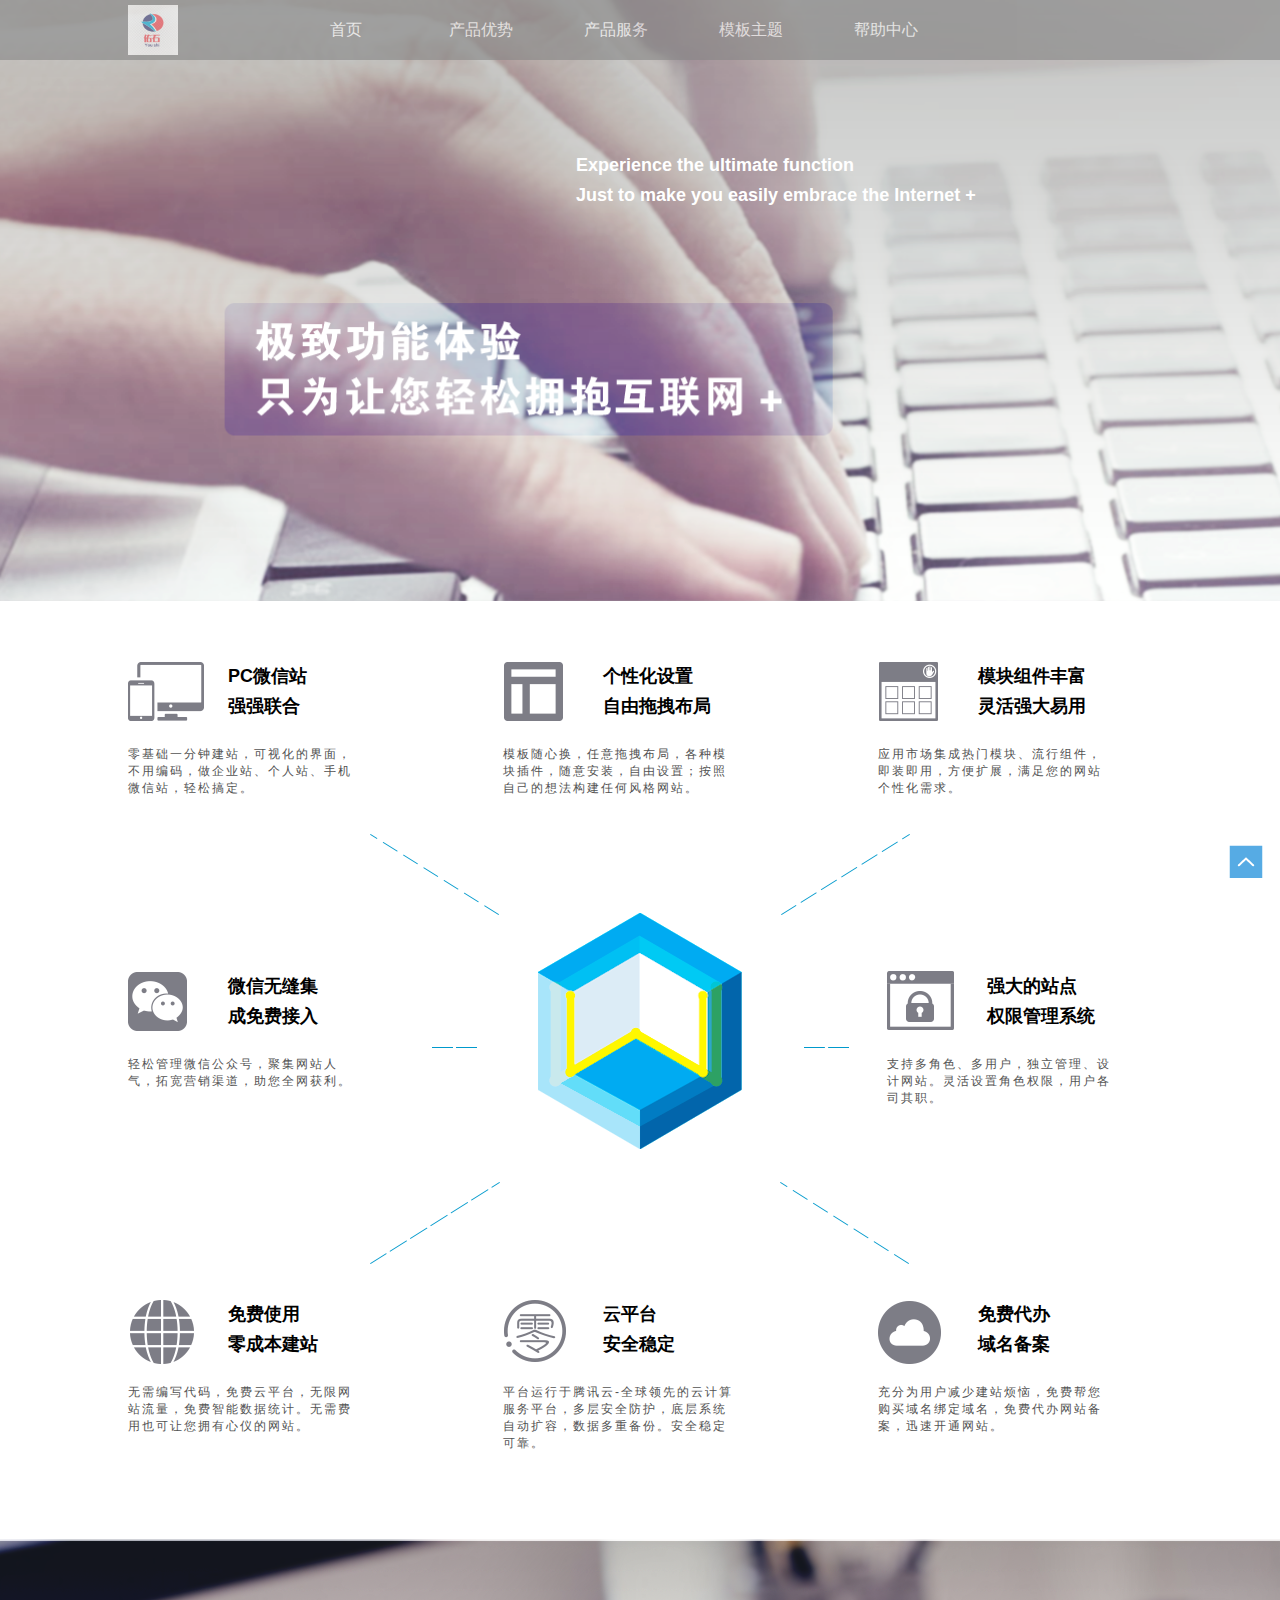
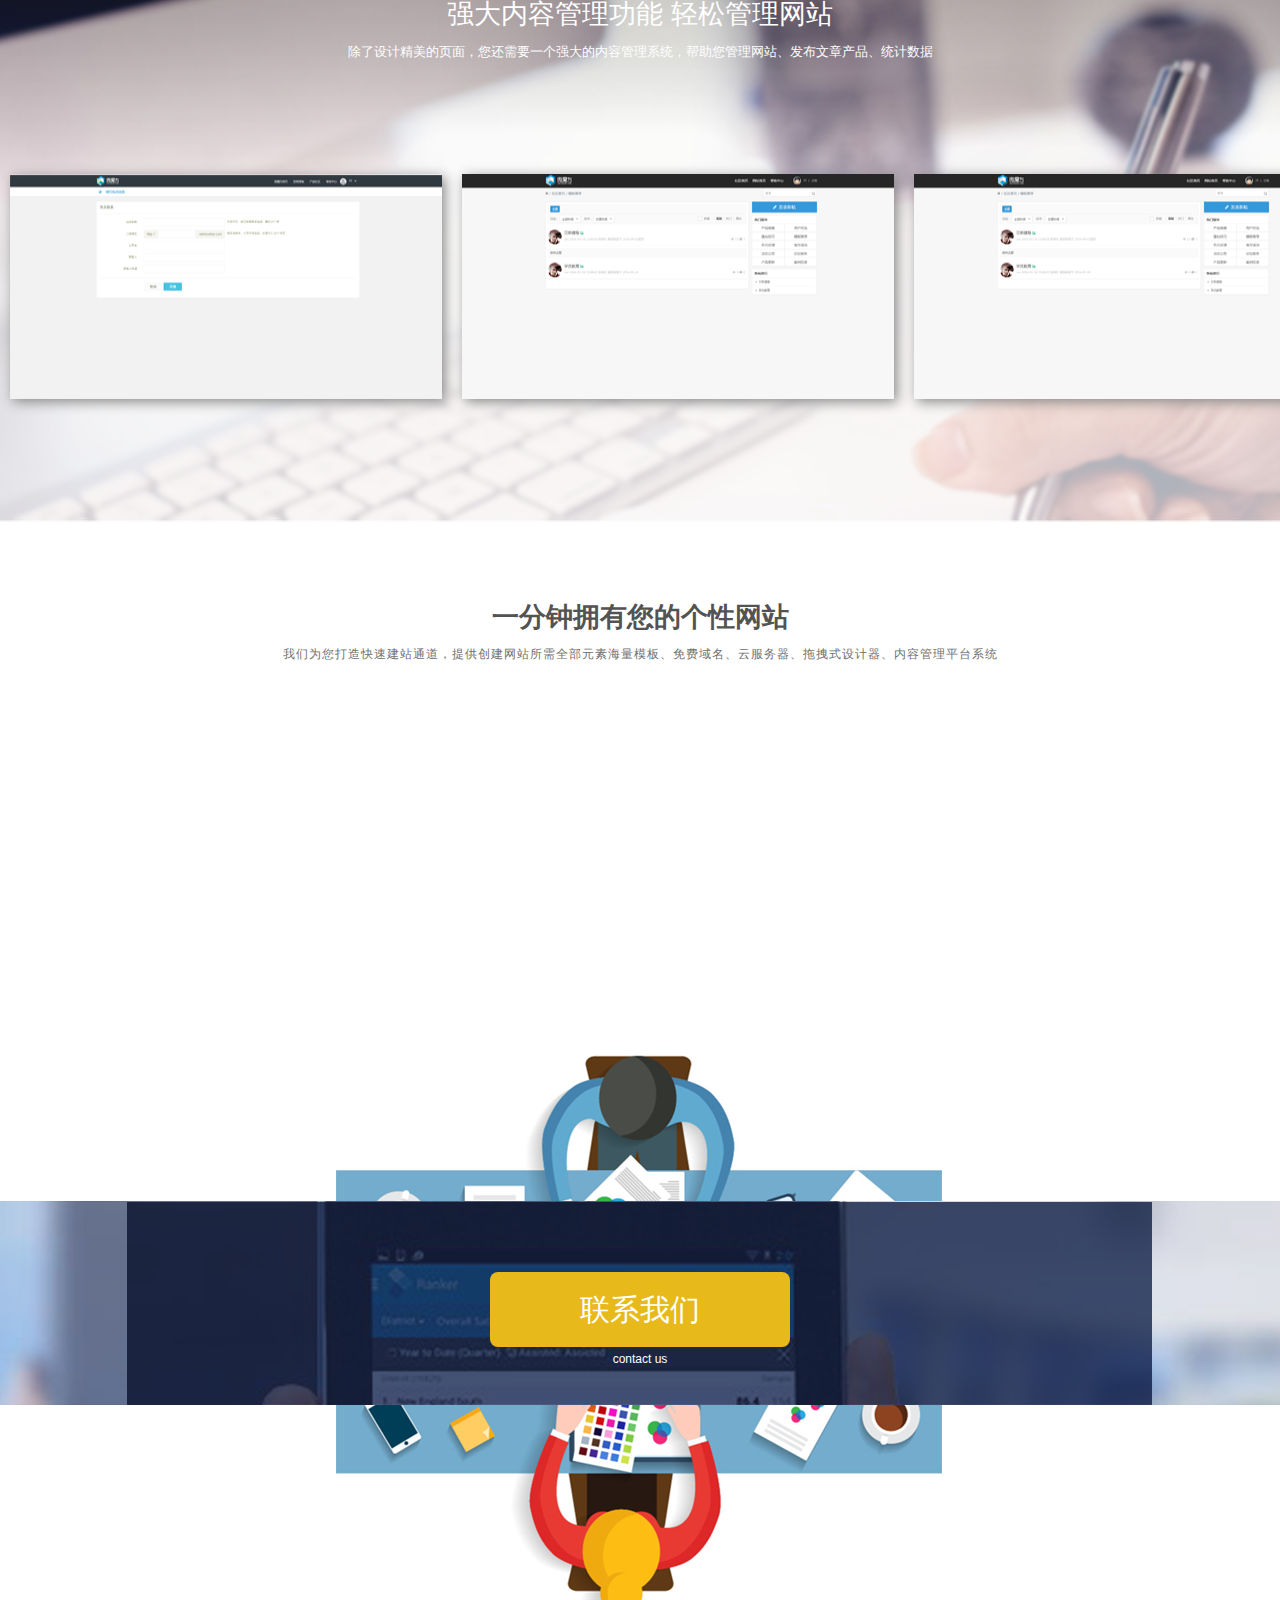
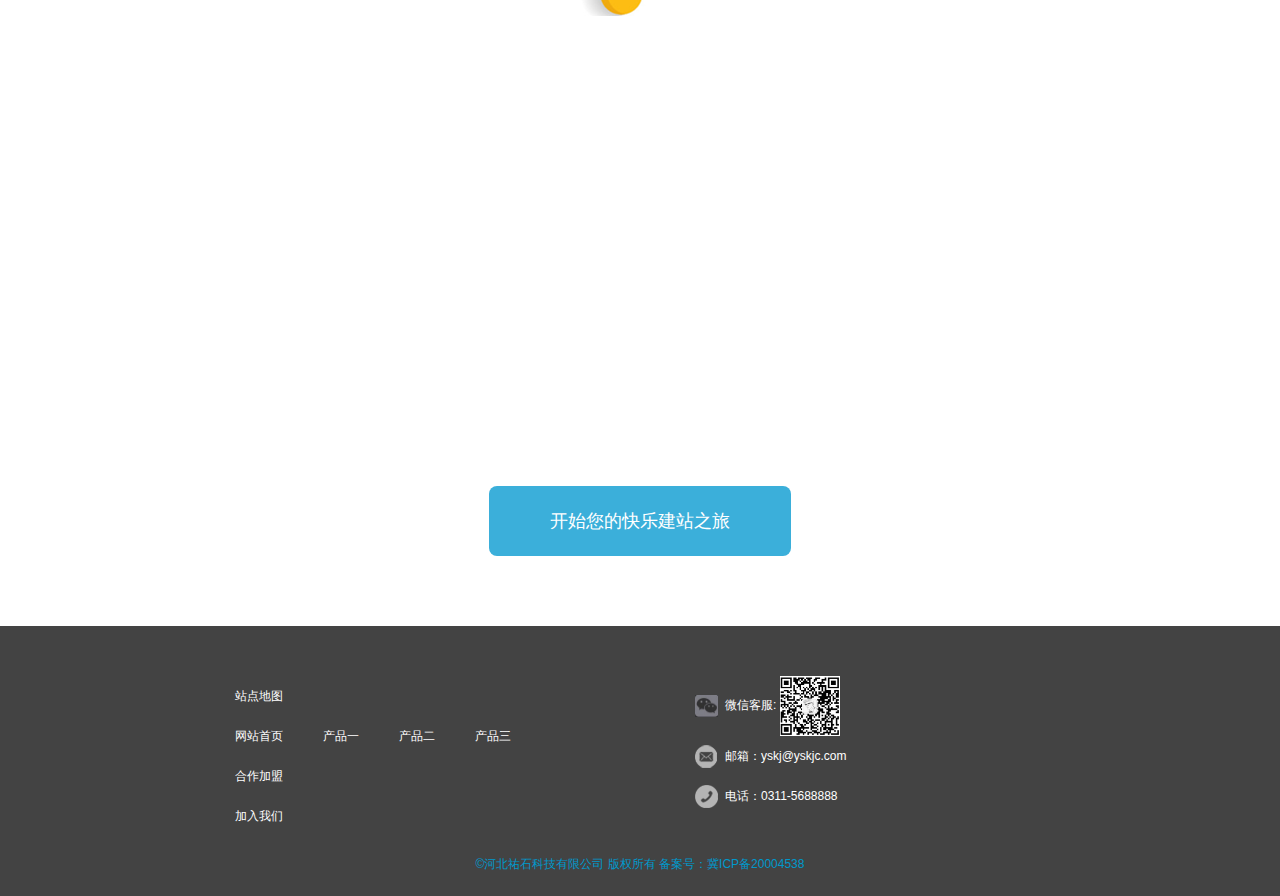
==== index.html @ 6f2a5f09 "yes" ====
<!doctype html>
<html>
<head>
<meta charset="utf-8">
<meta http-equiv=X-UA-Compatible content="IE=edge">
<meta name=viewport content="width=device-width,initial-scale=1">
<title>祐石科技-匠心传承者-石家庄高端网站建设-品牌官网-网页设计-品牌设计-微信运营</title>
<meta name=keywords content=石家庄外包团队,石家庄网站建设,石家庄高端网站建设,石家庄App开发,石家庄小程序开发,石家庄公众号开发,品牌网站设计,石家庄网站设计,石家庄网站制作,小程序开发,品牌网站建设,集团网站建设,公司网站建设,项目外包>
<meta name=description content=秉承致力于拯救品牌的力量为核心,结合主流技术与多维度开拓性思维,为您提供高端品牌网站建设、网页设计、项目研发等服务,助力企业实现互联网转型。>
<meta name=author content=祐石科技-高端网站建设-https://www.yskjc.com>
<link href="css/animate.css" rel="stylesheet">
<link href="css/bootstrap.css" rel="stylesheet"/>
<link href="css/style.css" rel="stylesheet">
<script src="js/jquery.min.js" type="text/javascript"></script>
<script src="js/wow.min.js" type="text/javascript"></script>
<script src="js/bootstrap.min.js"></script>
<script>
    $(function(){
    	$('#myCarousel').carousel({
    	  interval:2000
    	});
    });
</script>
<script>
    if (!(/msie [6|7|8|9]/i.test(navigator.userAgent))){
    	new WOW().init();
    };
</script>

</head>

<body>
	<div class="nav_big">
        <div class="top">
            <div class="header">
                <div class="logo"><img src="images/ysk_logo.jpg" height="50px" width="50px"></div>
                <div class="nav">
                    <ul class="menu">
                        <li><a href="index.html">首页</a></li>
                        <li><a href="product.html">产品优势</a></li>
                        <li><a href="product_service.html">产品服务</a></li>
                        <li><a href="product_zt.html">模板主题</a></li>
                        <li><a href="wmf_help.html">帮助中心</a></li>
                        <div class="clear"></div>
                    </ul>
                </div> 
                <!-- <div class="login">
                    <a href="#">登录</a><span>|</span><a href="#">注册</a>
                </div><div class="clear"></div> -->
            </div>
         </div>
         
         <div class="banner_english slideInRight wow"  data-wow-duration="1.5s"><h2>Experience the ultimate function<br/>
				Just to make you easily embrace the Internet +</h2></div>
		 
         
         
         
    </div><!-------------nav_big end--------------------->
    
    
<div class="inner_wrap_big mt30 mb70">    
    <div class="inner_wrap">
    	<div class="inner_one">
        	<div class="inner_one_li">
            	<div class="inner_one_top">
                	<div class="inner_one_top_img"><img src="images/icon_01.png"></div>
                    <div class="inner_one_top_h2"><h2>PC微信站<br/>强强联合</h2></div>
                </div>
                <div class="inner_one_bottom"><p>零基础一分钟建站，可视化的界面，不用编码，做企业站、个人站、手机微信站，轻松搞定。</p></div>
                
            </div><!------------inner_one_li end----------->
           
           <div class="inner_one_li">
            	<div class="inner_one_top">
                	<div class="inner_one_top_img"><img src="images/icon_02.png"></div>
                    <div class="inner_one_top_h2"><h2>个性化设置<br/>自由拖拽布局</h2></div>
                </div>
                <div class="inner_one_bottom"><p>模板随心换，任意拖拽布局，各种模块插件，随意安装，自由设置；按照自己的想法构建任何风格网站。</p></div>
                
            </div><!------------inner_one_li end----------->
            
           <div class="inner_one_lii">
            	<div class="inner_one_top">
                	<div class="inner_one_top_img"><img src="images/icon_03.png"></div>
                    <div class="inner_one_top_h2"><h2>模块组件丰富<br/>灵活强大易用</h2></div>
                </div>
                <div class="inner_one_bottom"><p>应用市场集成热门模块、流行组件，即装即用，方便扩展，满足您的网站个性化需求。</p></div>
                
            </div><div class="clear"></div><!------------inner_one_li end----------->
        </div><!-----------------inner_one end---------------------------->
        <div class="inner_middle">
        	<div class="inner_one_li  abl_middle">
            	<div class="inner_one_top">
                	<div class="inner_one_top_img"><img src="images/icon_04.png"></div>
                    <div class="inner_one_top_h2"><h2>微信无缝集<br/>成免费接入</h2></div>
                </div>
                <div class="inner_one_bottom"><p>轻松管理微信公众号，聚集网站人气，拓宽营销渠道，助您全网获利。</p></div>
                
            </div><!------------inner_one_li end----------->
            
            <div class="inner_one_lii  abr_middle">
            	<div class="inner_one_top">
                	<div class="inner_one_top_img"><img src="images/icon_05.png"></div>
                    <div class="inner_one_top_h2"><h2>强大的站点<br/>权限管理系统</h2></div>
                </div>
                <div class="inner_one_bottom"><p>支持多角色、多用户，独立管理、设计网站。灵活设置角色权限，用户各司其职。</p></div>   
            </div><!------------inner_one_li end----------->  
        </div><!-------------------inner_middle end------------------------>
        
        <div class="inner_one">
        	<div class="inner_one_li">
            	<div class="inner_one_top">
                	<div class="inner_one_top_img"><img src="images/icon_06.png"></div>
                    <div class="inner_one_top_h2"><h2>免费使用<br/>零成本建站</h2></div>
                </div>
                <div class="inner_one_bottom"><p>无需编写代码，免费云平台，无限网站流量，免费智能数据统计。无需费用也可让您拥有心仪的网站。</p></div>
                
            </div><!------------inner_one_li end----------->
           
           <div class="inner_one_li">
            	<div class="inner_one_top">
                	<div class="inner_one_top_img"><img src="images/icon_07.png"></div>
                    <div class="inner_one_top_h2"><h2>云平台<br/>安全稳定</h2></div>
                </div>
                <div class="inner_one_bottom"><p>平台运行于腾讯云-全球领先的云计算服务平台，多层安全防护，底层系统自动扩容，数据多重备份。安全稳定可靠。</p></div>
                
            </div><!------------inner_one_li end----------->
            
           <div class="inner_one_lii">
            	<div class="inner_one_top">
                	<div class="inner_one_top_img"><img src="images/icon_08.png"></div>
                    <div class="inner_one_top_h2"><h2>免费代办<br/>域名备案</h2></div>
                </div>
                <div class="inner_one_bottom"><p>充分为用户减少建站烦恼，免费帮您购买域名绑定域名，免费代办网站备案，迅速开通网站。</p></div>
                
            </div><div class="clear"></div><!------------inner_one_li end----------->
        </div><!-----------------inner_one end---------------------------->
        
        
    </div>
    
</div>  <!--------------------------end ---------------------------->  




<div class="lunbo_big mb70">
	  <div class="lunbo_top">   
    		<h1>强大内容管理功能 轻松管理网站</h1>
    		<p>除了设计精美的页面，您还需要一个强大的内容管理系统，帮助您管理网站、发布文章产品、统计数据</p>
      </div>
      
 <div id="myCarousel" class="carousel slide">
   <!-- 轮播（Carousel）指标 -->
   <!--<ol class="carousel-indicators">
      <li data-target="#myCarousel" data-slide-to="0" class="active"></li>
      <li data-target="#myCarousel" data-slide-to="1"></li>
      <li data-target="#myCarousel" data-slide-to="2"></li>
      
   </ol> -->  
   <!-- 轮播（Carousel）项目 -->
   <div class="carousel-inner">
      <div class="item active">
         <!------------->
         <div class="lunbo_content">
            <div class="lunbo_content_pic">
            	<ul>
                	<li><img src="images/lunbo_01.png"></li>
                    <li><img src="images/lunbo_02.png"></li>
                    <li><img src="images/lunbo_02.png"></li> <div class="clear"></div>
                </ul>
            </div>
        </div>
         <!-------------->
      </div>
      <div class="item">
         <div class="lunbo_content">
            <div class="lunbo_content_pic">
            	<ul>
                	<li><img src="images/lunbo_01.png"></li>
                    <li><img src="images/lunbo_02.png"></li>
                    <li><img src="images/lunbo_02.png"></li> <div class="clear"></div>
                </ul>
            </div>
        </div>
      </div>
      <div class="item">
         <div class="lunbo_content">
            <div class="lunbo_content_pic">
            	<ul>
                	<li><img src="images/lunbo_01.png"></li>
                    <li><img src="images/lunbo_02.png"></li>
                    <li><img src="images/lunbo_02.png"></li> <div class="clear"></div>
                </ul>
            </div>
        </div>
      </div>
   </div>
   <!-- 轮播（Carousel）导航 -->
  </div>
 </div>     
<!------------------------------>
    
    
    
 <div class="style_web">   
    <div class="style_web_content">
    	<div class="style_top"><h1>一分钟拥有您的个性网站</h1>
        <p>我们为您打造快速建站通道，提供创建网站所需全部元素海量模板、免费域名、云服务器、拖拽式设计器、内容管理平台系统</p></div>
        <div class="style_web_list">
        	<ul  id="animationSandbox">
            	<li  class=" slideInDown wow" data-wow-duration="1s">
                	<div class="style_web_list_img"><img src="images/style_01.png"></div>
                    <div><h3>选择模板建站</h3></div>
                    <div><p>基于行业细分的海量模板，为不同行业独特订制</p></div>
                </li>
                
                <li class=" slideInDown wow"  data-wow-duration="1.25s">
                	<div class="style_web_list_img"><img src="images/style_02.png"></div>
                    <div><h3>按照喜好设置</h3></div>
                    <div><p>根据自己的偏好布局组合各种样式</p></div>
                </li>
                
                
                <li  class="slideInDown wow"  data-wow-duration="1.5s">
                	<div class="style_web_list_img"><img src="images/style_03.png"></div>
                    <div><h3>绑定域名发布</h3></div>
                    <div><p>绑定顶级域名，快捷访问网站，彰显品牌</p></div>
                </li><div class="clear"></div>
            </ul>
        </div>
    </div>
 </div><!------------style_web end--------------------------->
    
    <div class="contact_bg mt40">
    		<div class="contact_btn">
            	<a href="#">联系我们</a>
                <p>contact us</p>
            </div>
    </div><!-----------contact_bg end------------------>
    
    <div class="happy_web_big mt20 mb70">
    	<div class="happy_web">
        	<ul>
            	<li class="fadeInDown wow" data-wow-duration="1s">
                	<div class="happy_web_list">
                    	<div class="happy_web_img"><img src="images/happy_01.png" width="130" height="138"  alt=""/></div>
                        <div class="happy_web_right">
                        	<div><h2>各大搜索引擎靠前</h2></div>
                            <div><p>免费友好的SEO技术，免费让您的网站在百度、搜狗、360搜等搜索引擎中排名靠前，迅速提高网站访问</p></div>
                        </div>
                    </div>
                </li>
                
                
                <li class="fadeInDown wow" data-wow-duration="1s">
                	<div class="happy_web_list">
                    	<div class="happy_web_img"><img src="images/happy_02.png" width="130" height="138"  alt=""/></div>
                        <div class="happy_web_right">
                        	<div><h2>各大搜索引擎靠前</h2></div>
                            <div><p>免费友好的SEO技术，免费让您的网站在百度、搜狗、360搜等搜索引擎中排名靠前，迅速提高网站访问</p></div>
                        </div>
                    </div>
                </li>
                
                
                
                <li class="fadeInUp wow" data-wow-duration="1.5s">
                	<div class="happy_web_list">
                    	<div class="happy_web_img"><img src="images/happy_03.png" width="130" height="138"  alt=""/></div>
                        <div class="happy_web_right">
                        	<div><h2>各大搜索引擎靠前</h2></div>
                            <div><p>免费友好的SEO技术，免费让您的网站在百度、搜狗、360搜等搜索引擎中排名靠前，迅速提高网站访问</p></div>
                        </div>
                    </div>
                </li>
                
                
                
                <li class="fadeInUp wow" data-wow-duration="1.5s">
                	<div class="happy_web_list">
                    	<div class="happy_web_img"><img src="images/happy_04.png" width="130" height="138"  alt=""/></div>
                        <div class="happy_web_right">
                        	<div><h2>各大搜索引擎靠前</h2></div>
                            <div><p>免费友好的SEO技术，免费让您的网站在百度、搜狗、360搜等搜索引擎中排名靠前，迅速提高网站访问</p></div>
                        </div>
                    </div>
                </li><div class="clear"></div>
            </ul>
            
            <div class="happy_btn"><a href="#">开始您的快乐建站之旅</a></div>
        </div>
    </div>
    <!----------------happy_web_big end--------------------------------->

 <div class="footer_big">
	<div class="footer_content">
        <div class="footer_left">
            <div class="footer_li"><a href="#">站点地图</a></div>
            <div class="footer_li">
                <ul>
                    <li><a href="#">网站首页</a></li>
                    <li><a href="#">产品一</a></li>
                    <li><a href="#">产品二</a></li>
                    <li><a href="#">产品三</a></li>
                </ul>
            </div>
            <div class="footer_li"><a href="#">合作加盟</a></div>
            <div class="footer_li"><a href="#">加入我们</a></div><div class="clear"></div>
        </div><!-------footer_left end--------------------->
        <div class="footer_right">
        	<!-- <p>联系我们</p> -->
            <ul>
                <li class="qq">微信客服: <img src="images/wx.jpg" height="60" width="60"></li>
                <li class="e-mail">邮箱：yskj@yskjc.com</li>
                <li class="phone">电话：0311-5688888</li>
            </ul>
        </div><div class="clear"></div>
        <p class="footer_bottom mt20">©河北祐石科技有限公司 版权所有 备案号：冀ICP备20004538</p>
        
    </div>
</div>
<!---------------footer_big end------------------->
    
  <div class="home"><a href="#"><img src="images/home.png"></a></div>  
    
</body>
</html>
---- css/style.css ----
@charset "utf-8";
/* CSS Document */
@charset "utf-8";
/* CSS Document */
@charset "utf-8";
/* CSS Document */
/*全局样式*/
*{padding:0;margin:0 auto;} 
div,dl,dt,dd,form,h1,h2,h3,h4,h5,h6,img,ol,ul,li,p,span,a{border:0;} 
img,input{border:none;vertical-align:middle;} 
body{font-family:Tahoma,Arial,Helvetica,"微软雅黑";font-size:12px;text-align:center;color:#000;} 
html{overflow-y:scroll;} 
ul,ol{list-style-type:none;} 
th,td,input{font-size:12px;} 
h3{font-size:14px;} 
button{border:none;cursor:pointer;font-size:12px;background-color:transparent;} 
select{border-width:1px;_zoom:1;border-style:solid;padding-top:2px;font-size:12px;} 
.clear{clear:both;font-size:1px;height:0;visibility:hidden;line-height:0;} 
.clearfix:after{content:"";display:block;clear:both;} 
.clearfix{zoom:1;} 
a:link,a:visited{text-decoration:none;color:#cdbb7c;} 
a:hover,a:active{text-decoration:none;color:#cdbb7c;cursor: pointer;}
.clearfloat{clear: both;}

li,li p,li a,p,ul{color:#333333;}
.claer{ clear:both;}

/*边距
******************************/
.m0 { margin: 0!important; }
.m10 { margin:10px;}
.m15 { margin:15px !important;}
.m30 { margin:30px;}
.mt5 { margin-top:5px;}
.mt10 { margin-top:10px !important;}
.mt15 { margin-top:15px;}
.mt20 { margin-top:20px !important;}
.mt30 { margin-top:30px !important;}
.mt40 { margin-top:40px !important;}
.mt50 { margin-top:50px !important;}
.mt100 { margin-top:100px;}
.mb5 { margin-bottom:5px !important;}
.mb10 { margin-bottom:10px !important;}
.mb15 { margin-bottom:15px !important;}
.mb20 { margin-bottom:20px;}
.mb30 { margin-bottom:30px !important;}
.mb40 { margin-bottom:40px !important;}
.mb50 { margin-bottom:50px !important;}
.mb70 { margin-bottom:70px !important;}
.mb100 { margin-bottom:100px !important;}
.ml5 { margin-left:5px!important;}
.ml10 { margin-left:10px!important;}
.ml15 { margin-left:15px;}
.ml20 { margin-left:20px;}
.ml30 { margin-left:30px;}
.ml50 { margin-left:50px;}
.ml100 { margin-left:100px !important;}
.ml200 { margin-left:200px !important;}
.mr5 { margin-right:5px !important;}
.mr10 { margin-right:10px !important;}
.mr15 { margin-right:15px !important;}
.mr20 { margin-right:20px;}
.mr30 { margin-right:30px !important;}
.mr50 { margin-right:50px !important;}
.mr100 { margin-right:100px;}

/*边距
******************************/

.p10 { padding:10px;}
.p15 { padding:15px;}
.p20 { padding:20px !important;}
.p30 { padding:30px;}
.pt3 { padding-top:3px;}
.pt5 { padding-top:5px;}
.pt10 { padding-top:10px;}
.pt15 { padding-top:15px;}
.pt20 { padding-top:20px;}
.pt25 { padding-top:25px;}
.pt30 { padding-top:30px;}
.pt40 { padding-top:40px !important;}
.pt50 { padding-top:50px;}
.pt80 { padding-top:80px;}
.pt100 { padding-top:100px;}
.pb5 { padding-bottom:5px;}
.pb10 { padding-bottom:10px;}
.pb15 { padding-bottom:15px;}
.pb20 { padding-bottom:20px !important;}
.pb30 { padding-bottom:30px;}
.pb40 { padding-bottom:40px;}
.pb50 { padding-bottom:50px;}
.pb80 { padding-bottom:80px;}
.pb100 { padding-bottom:100px;}
.pl5 { padding-left:5px;}
.pl10 { padding-left:10px;}
.pl15 { padding-left:15px;}
.pl20 { padding-left:20px;}
.pl30 { padding-left:30px;}
.pl50 { padding-left:50px;}
.pl100 { padding-left:100px;}
.pr5 { padding-right:5px;}
.pr10 { padding-right:10px;}
.pr15 { padding-right:15px;}
.pr20 { padding-right:20px;}
.pr30 { padding-right:30px;}
.pr50 { padding-right:50px;}
.pr100 { padding-right:100px;}


/*定位
******************************/
.tl { text-align:left !important;}
.tc { text-align:center !important; }
.tr { text-align:right !important;}
.bc { margin-right:auto ;margin-left:auto;}
.fl { float:left; display:inline;}
.fr { float:right !important; display:inline;}
.cb { clear:both;}
.cl { clear:left;}
.cr { clear:right;}
.vm { vertical-align: middle;}
.vt { vertical-align: top;}
.pr { position:relative;}
.pa { position:absolute;}

/*----------------------------------------*/


/*-------------------index---begin--------------------------*/

 
.nav_big{ width:100%; margin:0 auto; background:url(../images/wmf_banner.png) no-repeat center center; background-size:cover; height:601px;position: relative;}
.top{ width:100%; margin:0 auto; background:#858585; height:60px;opacity: 0.6;}
.header{ width:1024px; height:60px; margin:0 auto;}
.logo{ float:left; margin-top:5px;} 
.nav{ margin-left:100px; float:left; height:60px;}
.nav ul li{ float:left; width:135px; position:relative;}
.nav ul li a{color:#fff; font-size:16px; display:inline-block; line-height:60px; width:135px; }
.nav ul li .yzcp{margin:0px 10px;}
.nav ul li:hover{ font-size:16px; display:inline-block; line-height:60px; background:#00a0e9;height:60px; width:135px;}
.nav ul a:hover{ font-size:16px; display:inline-block; line-height:60px; }

.login{ float:right;  padding-top:23px; max-width:112px;}
.login a{ font-size:14px; color:#fff; margin:0px 10px;}
.login span{ font-size:14px; color:#fff;}


.banner_english{ position:absolute; margin:0 auto; top:25%; left:45%;}
.banner_english h2{ font-size:18px; color:#fff; text-align:left;line-height: 30px;}

.banner_chinese {
    position: absolute;
    margin: 0 auto;
    top: 53%;
    left: 27%;
}
.banner_chinese h1{ font-size:32px; color:#fff; text-align:left;line-height: 48px;    letter-spacing: 5px;}




/*-------------------nav  end----------------------------*/
.inner_wrap_big{ width:100%; margin:0 auto;}
.inner_wrap {
    margin: 0 auto;
    width: 1024px;
}

.inner_one{ width:1024px; margin:0 auto;}

.inner_one_li{ float:left; width:265px; height:200px; margin-right:110px;}
.inner_one_li .inner_one_top{  float:left;margin-top:30px;}
.inner_one_li .inner_one_top .inner_one_top_img{ width:100px; height:85px; float:left;text-align:left;}
.inner_one_li .inner_one_top .inner_one_top_h2{ float:left;}
.inner_one_li .inner_one_top .inner_one_top_h2 h2{ color:#000000; font-size:18px;line-height: 30px;text-align: left;}
.inner_one_li .inner_one_bottom{ width:230px; float:left;}
.inner_one_li .inner_one_bottom p{ color:#535353; font-size:12px; letter-spacing: 2px;text-align: left;}

/*.inner_one_li:last-child{ margin-right:inherit;}*/

.inner_one_lii{ float:left; width:265px; height:200px;/* margin-right:110px;*/}
.inner_one_lii .inner_one_top{  float:left;margin-top:30px;}
.inner_one_lii .inner_one_top .inner_one_top_img{ width:100px; height:85px; float:left;text-align:left;}
.inner_one_lii .inner_one_top .inner_one_top_h2{ float:left;}
.inner_one_lii .inner_one_top .inner_one_top_h2 h2{ color:#000000; font-size:18px;line-height: 30px;text-align: left;}
.inner_one_lii .inner_one_bottom{ width:230px; float:left;}
.inner_one_lii .inner_one_bottom p{ color:#535353; font-size:12px; letter-spacing: 2px;text-align: left;}


.inner_middle{ width:1024px; margin:0 auto; background:url(../images/inner_bg.png) no-repeat center center; height:438px; position:relative;}
.inner_middle .abl_middle{ position:absolute; left:0; top:25%;}
.inner_middle .abr_middle{ position:absolute; right:0; top:25%;}

/*---------------inner_wrap_big end ----------------------------------*/


.lunbo_big{ width:100%; margin:0 auto; background:url(../images/banner_bg.png) no-repeat center center; background-size:cover; height:583px;}
.lunbo_top { padding-top:50px;}
.lunbo_top h1{ font-size:27px; color:#fff; line-height:50px; height:50px; font-weight:500; }
.lunbo_top p{ font-size:13px; color:#fff; line-height:25px; height:25px; }

.lunbo_content{ width:1370px;  margin:0 auto; padding-top:50px;}
.lunbo_content_pic{ padding-top:60px; min-height:250px; margin:0 auto;}
.lunbo_content_pic ul li {
    width: 432px;
    margin: 0px 10px;
    float: left;
}

.lunbo_content_pic ul li img{
    width: 432px;
	height:225px;
   
    float: left;
	box-shadow: 3px 3px 12px #888888;
}
.lunbo_content_pic ul li a{ color:#fff; font-size:15px; text-decoration:none;}

/*-----------------------------------------*/



.style_web{ width:100%; margin:0 auto;}
.style_web style_web_content{ width:1024px; margin:0 auto;}
.style_top{width:1024px; margin:0 auto;}
.style_web_content h1{ color:#535353; font-size:27px; line-height:50px;}
.style_web_content p{ color:#707070; font-size:12px; line-height:25px;letter-spacing: 1px;}
.style_web_list{ width:1024px; margin:0 auto; padding-top:70px;}
.style_web_list ul li{ float:left; margin:10px 50px;}
.style_web_list ul li .style_web_list_img{ height:180px;}

.style_web_list ul li h3{ color:#000000; font-size:18px; line-height:50px;}
.style_web_list ul li p{ color:#535353; font-size:12px;}

/*---------style_web end--------------------------*/
.contact_bg{ width:100%; height:564px; margin:0 auto; background:url(../images/contact_bg.png) no-repeat center center; background-size:cover;}

.contact_btn{ padding-top:220px; margin:0 auto;}
.contact_btn a{ width:300px; height:75px; font-size:30px; color:#fff; background:#e7b91a; display:inline-block; line-height:75px; border-radius:8px;}
.contact_btn p{ color:#fff; line-height:25px; font-size:12px;}

/*--------------------------------------------*/

.happy_web_big{ width:100%; margin:0 auto;}
.happy_web{ width:1024px; margin:0 auto;}
.happy_web ul li{ float:left; width:445px; margin-left:20px; margin:20px 30px;    margin: 30px 10px 30px 50px;}
.happy_web_list{ }
.happy_web_img{ float:left; width:162px;}
.happy_web_right{ float:left; width:230px;}
.happy_web_right h2{ text-align:left; font-size:18px; color:#0000; line-height:30px; margin-bottom:40px;}
.happy_web_right p{ text-align:left; font-size:12px; color:#535353; line-height:25px;letter-spacing: 1px;}
.happy_btn a{ width:302px; height:70px; display:inline-block; font-size:18px; color:#fff; line-height:70px; background:#3BAFDA; border-radius:8px; margin-top:40px;}

/*-------------------happy_web_big end----------------------------------------*/


/*.footer_big{ width:100%; height:258px; margin:0 auto; background:#434343;}
.footer{ width:940px; margin:0 auto; padding-top:40px;}
.footer_left{ float:left; width:325px;}
.footer_left ul li{ float:left; margin:10px 50px;}
.footer_left ul li a{ color:#fff; font-size:12px; display:inline-block;font-weight:700;}

.footer_middle{ width:300px; margin:0 auto; float:left;}
.footer_middle p{ color:#fff; font-size:12px; line-height:40px; font-weight:700;}

.footer_right{ width:300px; margin:0 auto;float:left;}
.footer_right p{ color:#fff; font-size:12px; line-height:40px;font-weight:700;}

.footer_bottom p{ font-size:12px; color:#0099cc;}*/


.footer_big{ width:100%; height:270px; background:#434343;}
.footer_content{ width:910px; margin:0 auto; padding-top:50px;}
.footer_content .footer_left{ float:left; width: 350px;margin-left: 50px;}
.footer_content .footer_left .footer_li{width:340px;float:left; }
.footer_content .footer_left div a{ font-size:12px; color:#fff; line-height:40px; text-align:left;float:left; }
.footer_content .footer_left  ul li{ float:left; margin-right:40px;}
.footer_right{ float:right; width:400px;}
.footer_right p{  text-align:left; line-height:40px;}
.footer_right p a{ color:#fff; font-size:12px; text-align:left; line-height:40px; display:inline-block;}
.footer_right ul li{color:#fff; font-size:12px; line-height:40px; text-align:left; text-indent:2.5em;}
.footer_right ul .qq{ background:url(../images/wx_logo.png) no-repeat left center; background-size:23px 22px}
.footer_right ul .e-mail{ background:url(../images/footer_icon_e-mail.png) no-repeat left center;}
.footer_right ul .phone{ background:url(../images/footer_icon_phone.png) no-repeat left center;}
.footer_big .footer_bottom{ color:#0099cc; font-size:12px;}




.home {
    bottom: 6px;
    height: 50px;
    position: fixed;
    right: 0px;
    width: 70px;
    z-index: 999;
}




/*------------------------------------------*/
/*------------------------------------------*/
.login_big {
    width: 100%;
	min-height:690px;
    background: url(../images/login_bg.png) no-repeat 100% 100%;
/*    padding-top: 60px;*/
    background-size: cover;
	position:relative;
	/*vertical-align: middle;*/
	

}

/*.login_big{ padding-top: 60px;}*/
.login_content{    width: 31.6%; border-top-left-radius:5px; border-top-right-radius:5px;/*position: absolute;*/padding-top:5%; margin:0  auto;
    /*top: 20%;
    left: 35%;*/}
.login_top {
   /width: 100%;
    height: 120px;
    background: url(../images/login_banner.png) no-repeat;
    position: relative;
    /*background-size: cover;*/
	background-size: 100% 100%;
	border-top-left-radius: 5px;
    border-top-right-radius: 5px;
}
.login_a{ position:absolute; right:20px; bottom:15px;}
.login_a a{ font-size:16px; color:#fff; margin:0px 5px;}

.login_form {
       padding: 0 5% 3%;
    background: #fff;
}
.login_form p {
    font-size: 14px;
    color: #707070;
    text-align: left;
    height: 35px;
    line-height: 35px;
}
.login_input {
    text-align: left;
        width: 100%;
    height: 40px;
    border: 2px solid #dcdcdc;
    border-radius: 8px;
}
.login_input .input_img{  float:left; padding-top:6px;}
.login_input .input_img img {
    text-align: left;
    display: block;
    padding: 6px 10px;
	   width: 17px;
    height: 17px;
}
.login_input input {
    width: 80%;
    height: 35px;
    float: left;
    font-size: 14px;
    color: #a0a0a0;
    padding-left: 10px;
    /* border: 1px solid red; */
    margin-top: 4px;
    line-height: 35px;
}
.login_input input:focus{ outline:0;}

.login_bottom{  background:#eeeeee;width:100%}

.login_check {
    float: left;
        padding: 5%;
}
.login_check h5 {
    font-size: 16px;
    color: #a0a0a0;
    font-weight: 500;
    float: left;
    line-height: 25px;
    padding-left: 20px;
}
.login_check input{ width:25px; height:25px; float:left;}

.login_p {
    padding-top: 20px;
    margin: 0 auto;
       width: 50%;
    height: 40px;
    padding-left: 5px;
    float: left;
}
.login_p p{ font-size:14px; color:#0099cc; line-height:40px; float:left;margin-right:20px;}
.login_p a{ width:25px;display:inline-block; margin:0px 5px; float:left;}

.login_btn{ float:left; padding-top:22px;}
.login_btn a {
    width: 65px;
    height: 30px;
    display: inline-block;
    background: #0099cc;
    font-size: 14px;
    color: #fff;
    line-height: 30px;
    border-radius: 7px;
}

.login_p a img{ width:20px; height:20px; display:block;    padding-top: 7px;}
/*-------------------login end---------------------------*/


.login_error{ background:#e7b91a; /*margin-top:25px;*/}
.login_error p {
    line-height: 40px;
    font-size: 16px;
    color: #fff;
    text-indent: 1em;
}

/*----------------login_error---------------------*/

.register_content{    width: 38%; border-top-left-radius:5px; border-top-right-radius:5px;    margin: 0 auto; /*position:absolute;*/
    /*top: 15%;*/ padding-top:5%;
   /* left: 32%;*/}
.register_top {
    /*width: 600px;*/
    height: 130px;
    background: url(../images/register_top.png) no-repeat;
    position: relative;
    /*background-size: cover;*/
	background-size: 100% 100%;
	border-top-left-radius: 5px;
    border-top-right-radius: 5px;
}
.register_a{ position:absolute; right:10px; bottom:15px;}
.register_a a {
    font-size: 14px;
    color: #fff;
    margin: 0px 5px;
}


.form_main{width:100%; margin:0 auto; height:322px;}
.register_form {
    width: 60%;
    padding: 0% 5%;
    background: #fff;
    float: left;
}
.register_form p{ font-size:14px; color:#707070; text-align:left; height:40px;    line-height: 40px;}
.register_input {
    text-align: left;
        width: 100%;
    height: 40px;
    border: 2px solid #dcdcdc;
    border-radius: 8px;
}
.register_input .input_img{  float:left;    padding-top: 7px;}
.register_input .input_img img{text-align:left; display:block;    padding: 5px;    width: 17px;
    height: 17px;}
.register_input input {
    width: 80%;
    height: 28px;
    float: left;
    font-size: 14px;
    color: #a0a0a0;
    padding-left: 10px;
    /* border: 1px solid red; */
    margin-top: 6px;
    line-height: 28px;
}
.register_input input:focus{ outline:0;}




.res_psd{      width: 100%; margin:0 auto;}
.res_password {
    width:180px;
    float: left;
}
.register_input2{ text-align:left;     width: 95%; height:40px; border:2px solid #dcdcdc; border-radius:8px; float:left;}

.register_input2 input {
    width: 70%;
    height: 30px;
    float: left;
    font-size: 14px;
    color: #a0a0a0;
    padding-left: 10px;
    /* border: 1px solid red; */
    line-height: 30px;
}
.register_input2 input:focus{ outline:0;}


.agreement input{ width:20px; height:20px; text-align:left; float:left; background:#fff;    margin-top: 5px; }
.agreement p {
    font-size: 14px;
    color: #707070;
    float: left;
    text-indent: 0.4em;
    line-height: 30px;
    /* letter-spacing: 1px; */
}


.agreement a {
    color: #0099cc;
    font-size: 14px;
    float: left;
    padding-left: 20px;
    margin-top: 5px;
}

.resgist_right {
    float: left;
    width: 26%;
    height: 311px;
    background: #e5e5e5;
    padding: 2% 2% 0 2%;
    /* padding-bottom: 14.5%; */
}


.resgist_right{ text-align:left;}
.resgist_right h3 {
    font-size: 14px;
    color: #0099cc;
    line-height: 35px;
    margin-bottom:19px;
}


.resgist_right ul li {
    font-size: 14px;
    color: #0099cc;
    line-height: 30px;
}

.resgist_right p{ color:#000000; font-size:14px;}

.res_bottom {
    background: #eeeeee;
     padding: 3%;

}

.res_bottom .res_bottom_btn{ float:left;    width: 70%;}
.res_bottom .res_bottom_btn a {
    width: 100px;
    height: 40px;
    display: inline-block;
    color: #fff;
    font-size: 16px;
    background: #0099cc;
    border-radius: 7px;
    float: left;
    line-height: 40px;
}
.res_bottom .res_bottom_right{ float:left; padding-left:20px;}
.res_bottom .res_bottom_right a{ font-size:14px; color:#0099cc; float:right; text-align:left;    line-height: 40px;}

/*--------------resgister   end  -----------------------------------*/


.product_big_bg{ width:100%; margin:0 auto; background:url(../images/prudouct_banner_bg.png) no-repeat center center; background-size:cover; height:601px;position: relative;}

.free_composing{ width:100%; margin:0 auto;overflow: hidden;}
.free_composing_content{    clear: both;margin: 0 auto;padding: 0; width: 1024px;}
.free_composing_content .content-group-text {
    float: left;
    display: inline-block;
    margin-left: 40px;
    line-height: 1.8;
    text-align: right;
    font-size: 16px;
    color: #666;
	padding-top: 10px;

}

.free_composing_content .content-group-title{
    padding-bottom: 10px;
    line-height: 40px;
    font-size: 28px;
    color: #444;
    font-weight: normal;
	    margin: 0 auto;
}

.free_composing_content.content-group-title  p{    line-height: 1.8;
    text-align: right;
    font-size: 16px;
    color: #666;}
	
.free_composing_content .content-group-image {
    float: right;
    display: inline-block;
    margin-right: 30px;
	    width: 560px;
}

/*-------------------------------------------*/

.support{
    /*height: 300px;*/
    background-color: #F4F4F4;
	margin:0 auto; width:100%;
	
}


	
.support .content-group-image {
    float: left;
    display: inline-block;
    margin-right: 30px;
}

.support .content-group-text {
    float: right;
    display: inline-block;
    margin-left:inherit;
    line-height: 1.8;
    text-align: left;
    font-size: 16px;
    color: #666;
	padding-top: 20px;

}




.support .content-group-title  p{    line-height: 1.8;
    text-align: left;
    font-size: 16px;
    color: #666;}


/*-------------------------------------------------*/
/*-------------------------------------------------*/

.product_contact_bg{ width:100%; margin:0 auto; background:url(../images/product_bg2.png) no-repeat center center; height:202px;    background-size: cover;}
.product_contact_btn{ padding-top:70px; margin:0 auto;}
.product_contact_btn a {
    width: 300px;
    height: 75px;
    font-size: 30px;
    color: #fff;
    background: #e7b91a;
    display: inline-block;
    line-height: 75px;
    border-radius: 8px;
}

.product_contact_btn a:hover {
    width: 300px;
    height: 75px;
    font-size: 30px;
    color: #fff;
    background: #5fbdf9;
    display: inline-block;
    line-height: 75px;
    border-radius: 8px;
}


.product_contact_btn p{ color:#fff; line-height:25px; font-size:12px;}

/*-----------------product_zt_bg begin---------------------------------------------*/
.product_zt_bg{width:100%; margin:0 auto; background:url(../images/product_zt_bg.png) no-repeat center center; background-size:cover; height:601px;position: relative;}



/*--------------------wmf_help_bg begin------------------------------------------*/
.wmf_help_bg{width:100%; margin:0 auto; background:url(../images/wmf_help_bg.jpg) no-repeat center center; background-size:cover; height:601px;position: relative;}

/*-------------------------------------------------*/

.help_progrom_big{ width:100%; margin:0 auto; background:#eeeeee; }
.help_progrom{ width:1024px; margin:0 auto;}
.help_li .help_li_img{ height:180px;}

.help_li h5{ font-size:16px; color:#707070; text-align:left; line-height:50px; padding:0px 10px;}
.help_li ul .help_list {
    float: left;
    margin: 0px 20px;
    width: 215px;
}
.help_li_content { padding:0px 30px;}
.help_li_content ul li{ list-style:initial; font-size:14px; color:#a0a0a0; text-align:left; line-height:25px;}

.help_list a{ width:105px; height:35px; line-height:35px; background:#3BAFDA; color:#fff; border-radius:5px; display:inline-block; float:left; margin-top:30px;    margin-left: 15px;}

/*--------------------------------------*/

.help_seacher_big{ width:100%; margin:0 auto; height:400px;}
.help_seacher{ width:1024px; margin:0 auto;}
.help_seacher_top{ width:1024px; margin:0 auto; border-bottom:1px solid #80cce5;}
.help_seacher_top p{ color:#a0a0a0; font-size:14px; float:left; text-align:left; line-height:35px;}
.seacher_right{ float:right; border:1px solid #dcdcdc; width:270px; height:28px;}
.seacher_text{ float:left; line-height:28px; width:230px;outline:0; text-indent:1em;}
.seacher_btn{ float:left; background:url(../images/seacher.png) no-repeat center center; height:28px; width:40px;outline:0; cursor:pointer}

.help_seacher_container{ width:1024px; margin:0 auto;}
.help-update-wrap {
    float: left;
    width: 470px;
}
.help-update-wrap .help-update-title {
    clear: both;
    margin: 20px 0;
    line-height: 35px;
    text-align: left;
    font-size: 24px;
    color: #444;
}
.help-update-wrap .help-update-list {
    clear: both;
    display: list-item;
    margin: 0;
    padding: 0;
}

.help-update-wrap .help-update-list .help-update-list-item {
    clear: both;
    padding: 0 100px 0 0;
    line-height: 35px;
    text-align: left;
    font-size: 14px;
    list-style: none;
    color: #666;
}

.help-update-wrap .help-update-list .help-update-list-item a {
    line-height: 35px;
    text-align: left;
    color: #666;
    overflow: hidden;
    text-overflow: ellipsis;
    word-break: break-all;
    white-space: nowrap;
}

.help-update-wrap .help-update-list .help-update-list-item .help-update-date {
    float: right;
    margin-right: -100px;
    width: 100px;
    line-height: 35px;
    text-align: right;
    color: #999;
}

.help-update-wrap .help-update-more {
    float: left;
    display: block;
    margin-top: 20px;
    width: 120px;
    line-height: 40px;
    border-radius: 3px;
    background-color: #3BAFDA;
    text-align: center;
    font-size: 14px;
    color: #fff;
}

.help-quick-nav {
    float: right;
    margin: 0;
    padding: 0;
    width: 550px;
    list-style: none;
}

.help-quick-nav .help-quick-nav-item {
    float: left;
    display: inline-block;
    margin: 20px 10px 0 10px;
    width: 162px;
    height: 150px;
}
.help-quick-nav .help-quick-nav-item a {
    display: block;
    height: 150px;
    border-radius: 3px;
    background-color: #fff;
    color: #a0a0a0;
	    border: 1px solid #ddd;
}


.help-quick-nav .help-quick-nav-item a:hover {
    border-color: #3BAFDA;
    background-color: #f7f7f7;
    color: #3BAFDA;
    text-decoration: none;
}

.help-quick-nav .help-quick-nav-item a .help-quick-nav-icon {
    clear: both;
    display: block;
    height: 100px;
    line-height: 100px;
    text-align: center;
    filter: alpha(opacity=60);
	padding-top: 6px;
}

.help-quick-nav .help-quick-nav-item a .help-quick-nav-title {
    clear: both;
    line-height: 30px;
    font-size: 14px;
}


.help_progrom h1 {
    color: #000000;
    font-size: 27px;
    line-height: 60px;
	font-weight:500;
}

/*------------wmf_help_end--------------------------------*/



.inner-wrap {
    clear: both;
    margin: 0 auto;
    padding: 0;
    width: 1160px;
}

.template-topbar {
    clear: both;
       padding: 20px 0px;
    height: 40px;
    border-bottom: 1px solid #ddd;
}
.template-topbar .template-type {
    float: left;
    display: inline-block;
    width: 160px;
    height: 30px;
}

.hide {
    display: none !important;
}
.cube-select {
    position: relative;
    margin-right: 10px;
    padding: 0 30px 0 10px;
    height: 30px;
    border-radius: 2px;
    border: 1px solid #ddd;
    background: #fff url(../images/select-arrow.jpg) no-repeat right center;
    cursor: pointer;
}

.cube-select input {
    display: block;
    width: 100%;
    height: 28px;
    line-height: 28px;
    border: 0;
    outline: 0;
    background: none;
}

.cube-select ul {
    display: none;
    position: absolute;
    right: -1px;
    left: -1px;
    top: 29px;
    width: 100%;
    overflow: hidden;
    background-color: #fff;
    max-height: 250px;
    overflow-y: auto;
    border: 1px solid #ccc;
    border-top: 0;
    border-radius: 0 0 2px 2px;
    z-index: 9999;
}

.cube-select ul li {
    padding: 0 10px;
    height: 30px;
    line-height: 30px;
    text-align: left;
    color: #666;
    text-overflow: ellipsis;
    overflow: hidden;
    word-break: break-all;
    white-space: nowrap;
    cursor: pointer;
}

.cube-select ul li.on {
    background-color: #eee;
    color: #444;
}

.cube-select {
    position: relative;
    margin-right: 10px;
    padding: 0 30px 0 10px;
    height: 30px;
    border-radius: 2px;
    border: 1px solid #ddd;
    background: #fff url(../images/select-arrow.jpg) no-repeat right center;
    cursor: pointer;
}

.template-topbar .template-color {
    float: right;
    display: inline-block;
    height: 30px;
}
.template-color .template-color-item.color-red {
    background-color: #EF5350;
}

.template-color .template-color-item {
    float: left;
    display: inline-block;
    margin: 5px 10px 0 0;
    width: 20px;
    height: 20px;
    border-radius: 2px;
}

/*input[type="checkbox"], input[type="radio"], .form-radio, .form-checkbox {
    box-sizing: border-box;
    padding: 0;
}
*/

.template-color .template-color-item a {
    display: block;
    height: 20px;
    border-radius: 2px;
}

.template-color .template-color-item.color-blue {
    background-color: #42A5F5;
}

.template-color .template-color-item.color-green {
    background-color: #66BB6A;
}
.template-color .template-color-item.color-orange {
    background-color: #FFA726;
}
.template-color .template-color-item.color-yellow {
    background-color: #FFEE58;
}
.template-color .template-color-item.color-purple {
    background-color: #AB47BC;
}
.template-color .template-color-item.color-pink {
    background-color: #EC407A;
}
.template-color .template-color-item.color-gray {
    background-color: #BDBDBD;
}
.template-color .template-color-item.color-black {
    background-color: #2F353B;
}
.template-color .template-color-item.color-white {
    border: 1px solid #ddd;
    background-color: #fff;
}
.template-color .template-color-item.color-more {
    background: url(../images/template-color-more.gif) no-repeat;
}

/*---------------------------------*/
.template-list {
    display: block;
    margin: 0;
    padding: 0;
    list-style: none;
}


.pm-template-list .template-list-item {
    width: 260px;
}

.template-list .template-list-item {
    float: left;
    display: block;
    margin: 0 40px 30px 0;
    width: 260px;
   /* height: 290px;*/
}

.template-list .template-list-item .template-list-image {
    position: relative;
    z-index: 1;
    clear: both;
    height: 208px;
    border-radius: 2px;
    background: url(../images/template-list-image-bg.gif) no-repeat center;
}
.pm-template-list .template-list-item .template-list-image .template-pc-group {
    position: absolute;
    top: 14px;
    right: 2px;
    bottom: 2px;
    left: 2px;
    width: 256px;
    height: 192px;
}
.template-list .template-list-item .template-list-image img {
    margin: 0px 2px 2px -1px;
    width: 256px;
    height: 192px;
    border-radius: 2px;
}

.template-list .template-list-item .template-list-title {
    clear: both;
    line-height: 35px;
    text-align: left;
    font-size: 16px;
    color: #444;
}
.template-list .template-list-item .template-list-info {
    clear: both;
    height: 60px;
}

.template-list .template-list-item .template-list-info .template-num {
    clear: both;
    line-height: 30px;
    text-align: left;
    color: #999;
}

.template-list .template-list-item .template-list-info .template-designer {
    float: left;
    display: inline-block;
    line-height: 30px;
    text-align: left;
    color: #999;
}
.template-list .template-list-item .template-list-info .template-price-btn {
    float: right;
    display: inline-block;
    padding: 4px 15px 5px 15px;
    line-height: 1.4;
    border-radius: 2px;
    border: 1px solid #9EC7EC;
    background-color: #fff;
    text-align: center;
    color: #5CA2E0;
    font-size: 14px;
}

.template-pagination {
    display: inline-block;
    margin: 60px auto;
    height: 35px;
}

.template-pagination a.current {
    border-color: #9EC7EC;
    background-color: #9EC7EC !important;
    color: #fff !important;
}

.template-pagination a {
    display: inline-block;
    margin-right: 5px;
    width: 35px;
    line-height: 35px;
    background-color: #fff;
    border-radius: 3px;
    border: 1px solid #ddd;
    text-align: center;
    font-size: 14px;
    color: #999;
}

.template-pagination a:hover {
    background-color: #f4f4f4;
    color: #444;
    text-decoration: none;
}


/*----------------------------------------------------------*/

.wrap {
    margin: 0 auto;
	width:100%;
}


.product-container-wrap {
    padding: 50px 0;
	margin-bottom:150px;
}
.inner-wrap {
    clear: both;
    margin: 0 auto;
    padding: 0;
    width: 1160px;
}

.product-group {
    position: relative;
    width: 1160px;
    height: 1650px;
}


.product-group .product-group-item.product-titlebar {
    left: 0;
    width: 200px;
}

.product-group .product-group-item {
    position: absolute;
    top: 0;
    z-index: 10;
    width: 480px;
}

.product-group .product-group-item .product-group-topbar {
    clear: both;
    padding-top: 10px;
    height: 90px;
    background-color: #5FBDF9;
    text-align: center;
    color: #fff;
    box-sizing: content-box;
    -webkit-box-sizing: content-box;
}




.product-group .product-group-item .product-group-topbar h4 {
    clear: both;
    line-height: 30px;
    font-size: 16px;
    font-weight: normal;
}

.product-group .product-group-item .product-group-topbar .product-price {
    clear: both;
    line-height: 50px;
    font-size: 28px;
    font-weight: normal;
}
.product-group .product-group-item .product-group-list {
    clear: both;
    display: block;
    margin: 0;
    padding: 0;
    list-style: none;
    border: 1px solid #ddd;
    border-top: 0;
    background-color: #fff;
}

.product-group .product-group-item .product-group-list .product-group-list-item {
    clear: both;
    display: block;
    margin: 0;
    padding-top: 15px;
    background-color: #fff;
    list-style: none;
    text-align: center;
    font-size: 14px;
	height: 35px;
}

.product-group .product-group-item .product-group-list .product-group-list-item.even {
    background-color: #f4f4f4;
    color: #444;
}

.product-group .product-group-item .product-group-list .product-group-list-item .product-group-btn {
    display: block;
    margin: 0 auto;
    width: 160px;
    height: 35px;
    line-height: 35px;
    border-radius: 3px;
    background-color: #5FBDF9;
    text-align: center;
    color: #fff;
    font-size: 14px;
}

.product_btn{ padding:15px 0;}

.product-group .product-group-item .product-group-list .product-group-list-item .product-group-btn:hover {
    background-color: #5CA2E0;
    color: #fff;
    text-decoration: none;
}
/*----------------------------------------------*/


/*------------------会员中心----------------------*/

.hy_top{width:100%; margin:0 auto; background:#000000; height:60px;}
 .hy_top .header{ width:1024px; height:60px; margin:0 auto;}
.hy_top .logo{ float:left; margin-top:5px;} 
.hy_top .nav{ margin-left:100px; float:left; height:60px;}
.hy_top .nav ul li{ float:left; width:115px; position:relative;}
.hy_top .nav ul li a{color:#fff; font-size:16px; display:inline-block; line-height:60px; width:115px; }
.hy_top .nav ul li .yzcp{margin:0px 10px;}
.hy_top .nav ul li:hover{ font-size:16px; display:inline-block; line-height:60px; background:#00a0e9;height:60px; width:115px;}
.hy_top .nav ul a:hover{ font-size:16px; display:inline-block; line-height:60px; }


.select_zt_bg{ width:100%; height:100%; background:#eeeeee;}


.select_big{ width:1200px; padding:20px; margin:0 auto; background:#fff; border-radius:8px;}
.select_mb{ height:55px; margin:0 auto;    width: 1160px; border-bottom:1px solid #e5e5e5;}
.select_mb p{ text-align:left; font-size:12px; color:#535353; line-height:55px; text-indent:3px;}
.yl{ margin-right:10px; background:#8fc31f !important; color:#fff !important; border:none !important; font-size:10px;}
.xz{ background:#6dadea !important; color:#fff !important; border:none !important; font-size:10px;}
/*-----------------选择模板结束--------------------------------------*/


/*--------------用户资料------------------------*/


.user {
    float: right;
     padding-top: 5px; 
    max-width: 112px;
}
 .header-nav-item {
    display: inline-block;
    line-height: 50px;
    text-align: center;
    font-size: 0;
}
.btn-group, .btn-group-vertical {
    position: relative;
    display: inline-block;
    vertical-align: middle;
}

.header-nav-item.user-infobar a.userinfo-link {
    color: #ddd;
    font-size: 12px;
}
.header-nav-item.user-infobar .user-header-img {
    position: relative;
    z-index: 1;
    display: inline-block;
    width: 28px;
    height: 50px;
}
.header-nav-item.user-infobar .user-header-img img {
    position: relative;
    z-index: 2;
    width: 28px;
    height: 28px;
    -webkit-border-radius: 50%;
    -moz-border-radius: 50%;
    border-radius: 50%;
}

 .header-nav-item.user-infobar .user-name {
    display: inline-block;
    margin: 0 8px;
    line-height: 1.2;
    overflow: hidden;
    text-overflow: ellipsis;
    word-break: break-all;
    word-wrap: break-word;
    white-space: nowrap;
}
.header-nav-item.user-infobar .user-infobar-arrow {
    display: inline-block;
    font-size: 14px;
}
.header-nav-item.user-infobar .dropdown-menu {
    top: 84% !important;
	right: -4px;
}

.dropdown-menu span {
    position: absolute;
    top: -10px;
    left: 88%;
    width: 0;
    height: 0;
    border-top: 10px solid #fff;
    border-right: 9px solid transparent;
    border-left: 9px solid transparent;
    transform: rotate(180deg);
}

.dropdown-menu.bullet {
    margin-top: 8px;
}
.dropdown-menu.pull-right {
    right: 0;
    left: auto;
}
.dropdown-menu {
    -webkit-box-shadow: 0 2px 4px rgba(0,0,0,.175);
    box-shadow: 0 2px 4px rgba(0,0,0,.175);
    font-size: 13px;
}
.pull-right {
    float: right!important;
}
.dropdown-menu {
    position: absolute;
    top: 100%;
    left: 0;
    z-index: 1000;
    display: none;
    float: left;
    min-width: 160px;
    padding: 5px 0;
   font-size: 14px;
    text-align: left;
    list-style: none;
    background-color: #fff;
    -webkit-background-clip: padding-box;
    background-clip: padding-box;
    border: 1px solid #ccc;
    border: 1px solid rgba(0,0,0,.15);
    border-radius: 4px;
    -webkit-box-shadow: 0 6px 12px rgba(0,0,0,.175);
    box-shadow: 0 6px 12px rgba(0,0,0,.175);
}
 .header-nav-item.user-infobar .dropdown-menu li a {
    color: #6C3333;
}
.dropdown-menu > li > a {
    padding: 5px 15px;
}
.dropdown-menu>li>a {
    display: block;
    padding: 3px 20px;
    clear: both;
    font-weight: 400;
    line-height: 1.42857143;
    color: #333;
    white-space: nowrap;
	line-height:35px;
	text-align:left;
}

.dropdown-menu  li { text-align:left !important; height:38px; }
.dropdown-menu  li img{ margin-right:10px; text-align:left; width:23px;}
.dropdown-menu  li:hover{ background:#e5e5e5;}


/*-------------------------------------------------*/




.personal_enter_big{ width:100%; margin:0 auto; background:#eeeeee; min-height:400px;}
.personal_enter {
    width: 1000px;
    margin: 0 auto;
    background: #fff;
    padding: 10px 10px;
    min-height: 325px;
    border-radius: 5px;
}


/* box */
.personal_enter .box{width:1000px;margin:10px auto 0;background:#fff;}
.personal_enter .tab_menu{overflow:hidden;}
.personal_enter .tab_menu{border-bottom: 1px solid #eeeeee;}
.personal_enter .tab_menu li{ float:left;width:100px;height:30px;line-height:30px;background:#eeeeee; text-align:center;cursor:pointer;}
.personal_enter .tab_menu li a{color:#898989 !important;display:inline-block;}
.personal_enter .tab_menu li.current{color:#00a0e9;background:#fff;    border-top: 1px solid #eeeeee;
    border-left: 1px solid #eeeeee; border-right: 1px solid #eeeeee;}

.personal_enter .tab_menu li a{color:#fff;text-decoration:none;}
.personal_enter .tab_menu li.current a{color:#00a0e9 !important;}
.personal_enter .tab_box{padding:10px;}
.personal_enter .tab_box li{height:40px;line-height:40px;overflow:hidden;}
.personal_enter .tab_box li span{margin:0 5px 0 0;font-family:"宋体";font-size:12px;font-weight:400;color:#ddd;}
.personal_enter .tab_box .hide{display:none;}

.personal_data{ padding:20px 55px;}
.personal_data_left{ float:left;}
.personal_data_left img{ text-align:left; float:left;}
.personal_data_right{ float:left; width:650px; margin-left:100px;}


.personal_data_right ul li{ float:left; font-size:12px; color:#898989; width:300px; margin-right:20px; text-align:left;}

.personal_data_right ul li i{font-weight: 500;
    font-style: initial;
    width: 100px;
    display: inline-block;
    font-size: 14px;}


.personal_data_right ul li strong{    font-weight: 500;
    font-size: 14px;
    margin-right: 20px;}

.personal_data_right ul li a{
    background: #00a0e9;
    display: inline-block;
    color: #fff;
    width: 130px;
    height: 25px;
    text-align: center;
    border-radius: 5px;
    line-height: 25px;
}


.personal_data_width{    width: 700px !important;}
.personal_data_bottom{ width:700px; margin:0 auto;margin-left: 125px;}
.personal_data_bottom h3{ font-size:14px; color:#898989; text-align:left;    font-weight: 500;}
.personal_data_bottom p{ font-size:14px; color:#898989; text-align:left;width: 550px; /*height:40px;*/
    word-break: keep-all;
    overflow: hidden;
    text-overflow: ellipsis !important;
    white-space: nowrap;
    margin: 0 auto; display:inline-block;}


/*---------------------system_message ------------------------*/
.system_message{ width:960x; margin:0 auto; padding:10px 10px;}
.system_message_left{ float:left;}
.system_message_left p{ color:#898989; font-size:14px; line-height:25px;}
.system_message_left p span{ color:#00a0e9;line-height:25px;}
.system_message_right{ float:right; font-size:14px;}
.system_message_right input{ width:20px; height:20px; margin-right:5px;}
.system_message_right a{ background:#e60012; color:#fff; margin-left:20px; display:inline-block; width:70px; line-height:20px; height:20px; border-radius:3px; text-align:center;}
.system_message_bottom{ min-height:120px; width:960px; margin:0 auto; border-bottom:1px solid #eeeeee;}
.all_read{width:960px; margin:0 auto; }
.all_read p{ color:#898989; font-size:14px; line-height:25px; text-align:left;}
.system_announcement {
    border-top: 1px solid #eeeeee;
    min-height: 215px;
    margin: 0 auto;
    max-height: 215px;
    width: 960px;
}
/*---------------------------------------*/

/*.tab-content>.active {
    display: block;
    visibility: visible;
}
.tab-content>.tab-pane {
    display: none;
    visibility: hidden;
}*/
.message-list-wrap {
    margin: 0;
    padding: 0;
}
.message-list-wrap .message-list-item {
    position: relative;
    clear: both;
    margin: 0;
    padding: 0;
    padding-top: 10px;
    padding-bottom: 10px;
    list-style: none;
    border-bottom: 1px solid #ddd;
	height:70px !important;
}

.message-list-titlebar {
    clear: both;
    /*padding: 5px 0;*/
    height: 50px;
    box-sizing: content-box;
    -weight-box-sizing: content-box;
}

.message-list-titlebar .message-header {
    float: left;
    display: inline-block;
    margin-right: 20px;
    width: 50px;
    height: 50px;
    border-radius: 50%;
    overflow: hidden;
}

.message-list-titlebar .message-header img {
    width: 50px;
    height: 50px;
    border-radius: 50%;
}
.message-list-titlebar .message-title-wrap {
    float: left;
    display: inline-block;
    text-align: left;
}
.message-list-wrap .message-list-item.message-readed .message-title {
    color: #999;
    font-weight: normal;
}
.message-list-titlebar .message-title-wrap .message-title {
    clear: both;
    line-height: 30px;
    font-size: 14px;
    font-weight: bold;
    color: #444;
    cursor: pointer;
}
.message-title a {
    color: #37BC9B;
}

.message-list-content {
    clear: both;
    padding-left: 70px;
    line-height: 1.8;
}
.collapse {
    display: none;
    visibility: hidden;
}

.collapse.in {
    display: block;
    visibility: visible;
}
.message-list-content {
    clear: both;
    padding-left: 70px;
    line-height: 1.8;
}
.label:empty {
    display: none;
}
.label-primary, .badge-primary, .label-primary[href]:hover, .label-primary[href]:focus {
    background-color: #37BC9B;
}
.margin-left-5 {
    margin-left: 5px !important;
}
.text-minu {
    font-weight: normal !important;
}
.label-primary {
    background-color: #337ab7;
}
.label {
    display: inline;
    padding: .2em .6em .3em;
    font-size: 75%;
    font-weight: 700;
    line-height: 1;
    color: #fff;
    text-align: center;
    white-space: nowrap;
    vertical-align: baseline;
    border-radius: .25em;
}
.message-list-titlebar .message-title-wrap .message-date {
    clear: both;
    line-height: 20px;
    font-size: 12px;
    color: #999;
}
.collapse.in {
    display: block;
    visibility: visible;
}
.message-list-content {
    clear: both;
    padding-left: 70px;
    line-height: 1.8;
	    text-align: left;font-size: 14px;
}
.collapse {
    display: none;
    visibility: hidden;
}


.collapse.in {
    display: block;
    visibility: visible;
}
.message-list-wrap .message-list-item .message-del {
    position: absolute;
    top: 10px;
    right: 10px;
    /*display: none;*/
    width: 30px;
    height: 30px;
    line-height: 30px;
    text-align: center;
    color: #999;
}
.fa {
    margin-right: 5px;
    font-size: 14px;
}

.template-list-page {
    margin-top: 20px;
    padding: 15px 0;
    border-top: 1px solid #eee;
    text-align: center;
}

.message-list-wrap .message-list-item.message-readed {
}
.message-list-wrap .message-list-item:hover {
    background-color: #f7f7f7;
}
.message-list-wrap .message-list-item {
    position: relative;
    clear: both;
    margin: 0;
    padding: 0;
    padding-top: 10px;
    padding-bottom: 10px;
    list-style: none;
    border-bottom: 1px solid #ddd;
}










































/*----------------------------transaction_record- begin---------------------*/
.transaction_record table .notop td{ border-top:inherit;}
.transaction_record table td{    border-top: 1px solid #eeeeee; color:#707070; font-size:14px; text-align:center; width:165px; height:45px;}
.transaction_record table td a {
    background-color: #3BAFDA;
    border-color: #3BAFDA;
    padding: 2px 5px;
    font-size: 12px;
    line-height: 1.5;
    color: #fff;
    display: inline-block;
    border-radius: 4px;
    text-align: center;
}
.transaction_record_bottom{ width:960px; margin:0 auto;  text-align:left; padding-left:10px;}
.transaction_record_bottom ul li{ font-size:14px; color:#707070; line-height:30px;}
/*------------------------------------------------------------------------*/

.update_user_big{ width:100%; margin:0 auto; background:#eeeeee; height:707px;position: relative;}

.update_user_big .update_user_content{width:950px; min-height:485px; margin:0 auto; background:#ffffff;}


.update_user_big .tab_menu{overflow:hidden;}
.update_user_big .tab_menu li {
    float: left;
    width: 70px;
    height: 30px;
    line-height: 30px;
    color: #707070;
    background: #eeeeee;
    text-align: center;
    cursor: pointer;
    border-radius: 2px;
}
.update_user_big .tab_menu li.current {
    color: #fff;
    background: #00a0e9;
}
.update_user_big .tab_menu li a{color:#fff;text-decoration:none;}
.update_user_big .tab_menu li.current a{color:#333;}
.update_user_big .tab_box{padding:20px 40px;}
.update_user_big .tab_box li span{margin:0 5px 0 0;font-family:"宋体";font-size:12px;font-weight:400;color:#ddd;}
.update_user_big .tab_box .hide{display:none;}

.tab_box i{ font-style:inherit; font-size:14px; color:#898989; line-height:30px;}
.tab_box input[type="text"]{ width:280px; height:30px; border:1px solid #e5e5e5; text-indent:1em;}
.upload-btn{width: 70px;
    height: 30px;
    float: left;    position: relative;}
.upload-btn a {
    display: inline-block;
    /* line-height: 60px; */
    background: #00a0e9;
    width: 70px;
    height: 30px;
    color: #ffffff;
    line-height: 30px;
    border-radius: 5px;
    margin-top: 15px;
	cursor:pointer;
}

.txsc ul li {
    float: left;
    
    background-size: cover;
    margin: 1%;    text-align: left;
}

.txsc i{    text-align: left !important;
    float: left !important;
    line-height: 60px;
    width: 50px;}
.fabu_img{background:url(../images/tx_bg.png) no-repeat;width: 64px;
    height: 64px; float:left;border-radius: 32px;overflow: hidden;}
	.fabu_img img{ width:100%; height:100%;}
.upload {
    position: absolute;
    z-index: 10;
    background: red;
    left: 0;
    top: 15px;
    width: 70px;
    height: 30px;
    border-radius: 5px;
	opacity:0;
}

.txsc  p{    width: 315px;
    float: left;
    line-height: 60px;
    font-size: 14px;
    color: #898989;}
.user_left {
    float: left;
    min-width: 800px;
    text-align: left;
    max-width: 800px;
	    margin-top: 20px;
		
}


.user_left i {
    width: 60px;
    text-align: left;
    float: left;
}

.user_left select {
    width: 280px;
    height: 30px;
    border: 1px solid #e5e5e5;
    font-size: 14px;
    color: #898989;
}


select option{
width:150px;
height:30px;
line-height:30px;
font-size:14px;
}

/*------------------------------*/

.up_psd{ width:810px; height:250px;    float: left;}
.up_psd i {
    font-style: inherit;
    font-size: 14px;
    color: #898989;
    line-height: 30px;
    width: 100px;
    text-align: left;
    display: inline-block;
}
.up_psd ul li{ margin:20px; text-align:left;}
.qx{ width:70px; height:30px; color:#707070; background:#eeeeee;border-radius:5px;margin-right:5px;font-size: 14px;}
.bc{ width:70px; height:30px; color:#ffffff; background:#00a0e9; border-radius:5px; font-size: 14px;}

hr {
    border-top: 1px solid #e5e5e5; margin-bottom:20px; margin-top:20px;
}
input:focus{ outline:0;}
button:focus{ outline:0;}

select:focus{ outline:0;}


/*******************站点*****************************/

.zhanjian_bg{ width:100%; min-height:630px; background:#eeeeee;}
.zhandian_container{ width:1000px; padding:15px; margin:0 auto; min-height:465px; background:#ffffff; border-radius:5px;}
.zhandian_xx{ height:55px; border-bottom:1px solid #eeeeee;}
.zhandian_xx p{ color:#707070; font-size:16px; font-weight:600; line-height:55px; text-align:left;}
.zhandian_content ul { margin-left:100px;}
.zhandian_content ul li{ margin:10px 30px; float:left;}
.zhandian_content ul li p{ color:#707070; font-size:14px; }
.zhandian_content ul li p a{ text-align:right; width:80px;  display: inline-block;}
.zhandian_content ul li input{height:35px; width:365px; border:1px solid #eeeeee; text-indent:5px;font-size:14px;}
.zhandian_content ul li span{margin:0px 25px; }
.zhandian_content ul .yum span{ background:#dcdcdc;height:35px; width:365px; display:inline-block; }
.zhandian_content ul .yum span i{ font-style:inherit; text-align:center !important;    padding: 0px 10px;    line-height: 33px;}
.zhandian_content ul .yum input{ width:170px; height:30px; background:#ffffff;    padding-top: 3px; font-size:14px;}

/*--------------框架--------------------------*/

.iframe_top{ width:100%; margin:0 auto; height:60px; background:#262626;}
.iframe_right{ float:right;}
.iframe_right_computer{width: 36px;height: 36px; float:left;margin-right:40px;}
.iframe_right_computer a {
    display: inline-block;
    width: 36px;
    height: 36px;
    line-height: 34px;
    background-color: #939393;
    margin-top: 12px;
    border-radius: 4px;
}
.iframe_right_computer a img{ width:20px; height:20px;}
.share{ float:left;    border-left: 1px solid #434343;    border-right: 1px solid #434343; padding:0px 10px;}
.share i{ font-size:14px; color:#fff; font-style:inherit;    line-height: 60px;}
.share a {
    width: 30px;
    height: 30px;
    border-radius: 50%;
    border: 1px solid #939393;
    margin: 0px 5px;
    display: inline-block;
    line-height: 30px;
}

.iframe_word{ float:left; margin:0px 5px; }
.iframe_word p{font-size:14px; color:#fff;  line-height: 60px;}

.iframe_mb{float: left;
    padding: 0 10px;
    height: 60px;
    line-height: 60px;
    border-left: 1px solid #434343;
    font-size: 14px;}



.iframe_mb  a{
    display: inline-block;
    padding: 4px 8px 3px;
    width: 100px;
    line-height: 30px;
    border-radius: 3px;
    background-color: #8EC960;
    text-align: center;
    font-size: 14px;
    color: #fff;
}


/*-------------------------*/

.add_case_iframe{ width:100%;  margin:0 auto;    height: 100%; position:absolute;}



/*----------------------站点管理-----------------------*/


.dashboard-topbar {
    clear: both;
    margin: 0 auto;
    width: 100%;
    z-index: 100;
    height: 40px;
    line-height: 40px;
    border-bottom: 1px solid #ddd;
    background-color: #fff;
    box-shadow: 0 0 3px rgba(0,0,0,.1);
}

.zd_manage_big ul li{ background:#fff;margin-bottom: 10px;}



.dashboard-topbar .dashboard-page-title {
    font-size: 14px;
    color: #3BAFDA;
	text-align: left;
    text-indent: 5em;
}


.zd_manage_big{
    clear: both;
    padding: 20px;
}

.site-list-topbar {
    clear: both;
    height: 50px;
    line-height: 50px;
    border-bottom: 1px solid #ddd;
}

.site-list-topbar .site-name {
    font-size: 14px;
    font-weight: bold;
	text-align: left;
}

.site-list-topbar .site-name .label {
    font-weight: normal;
	background-color: #3BAFDA;
	margin-left: 10px;
}

.text-right {
    text-align: right !important;
}

.site-list-topbar .site-toolbar {
    display: inline-block;
    margin-top: 8px;
}

.site-list-topbar .site-toolbar .btn {
    font-size: 12px;
}

.site-list-container {
    padding-bottom: 10px;
}

.site-list-container .site-img {
    height: 104px;
    border-radius: 2px;
    border: 1px solid #ddd;
    background-color: #E6E9ED;
    text-align: center;
    padding: 0;
    overflow: hidden;
	    margin-top: 20px;
}


.site-list-container .site-img img {
    margin-left: -9px;
    height: 100%;
}

.site-list-container .site-img-btn {
    margin-top: 5px;
    text-align: center;
}


.site-list-container .site-info {
    line-height: 1.5;
    font-size: 13px;
    color: #999;
	    padding-left: 50px;
}

.site-list-container .site-info p {
    clear: both;
    margin: 0;
    padding: 0;
    line-height: 30px;
    text-align: left;
    overflow: hidden;
    text-overflow: ellipsis;
    word-break: break-all;
    white-space: nowrap;
}

/*----------------------站点管理- end----------------------*/
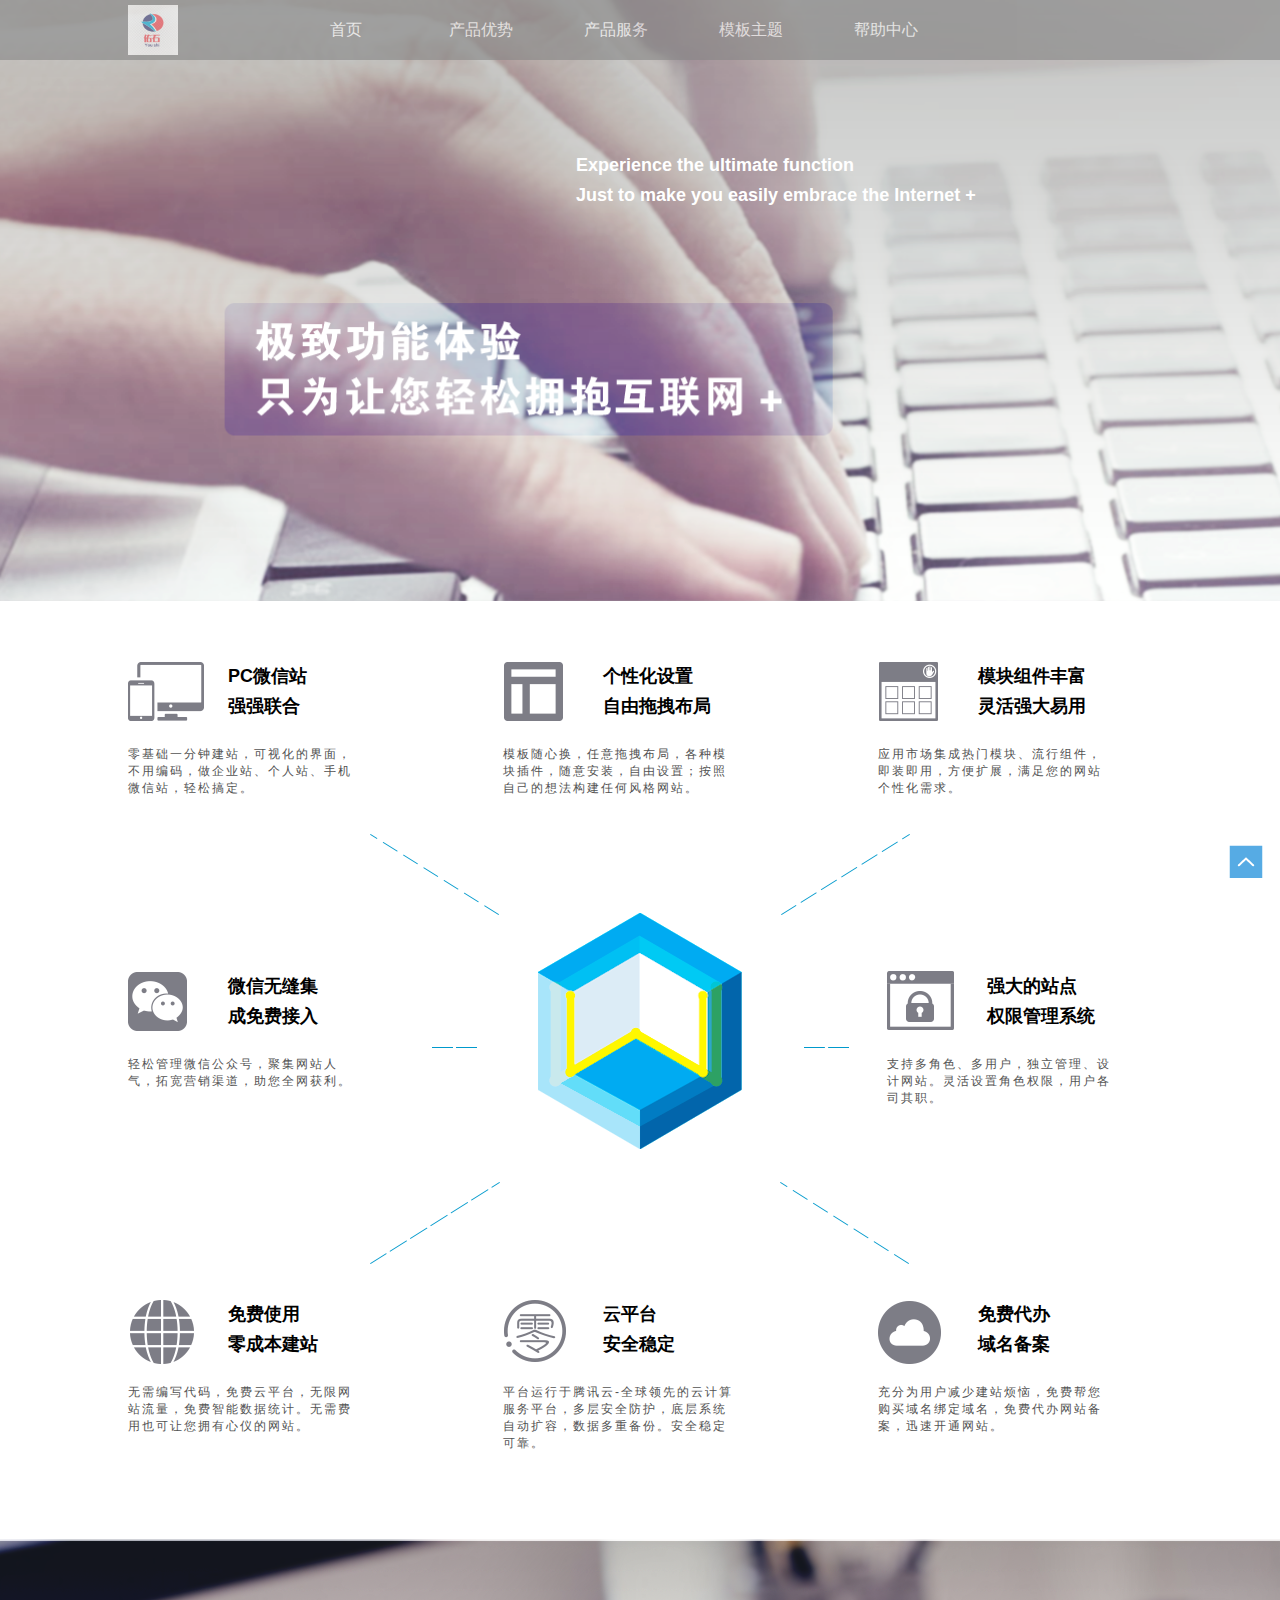
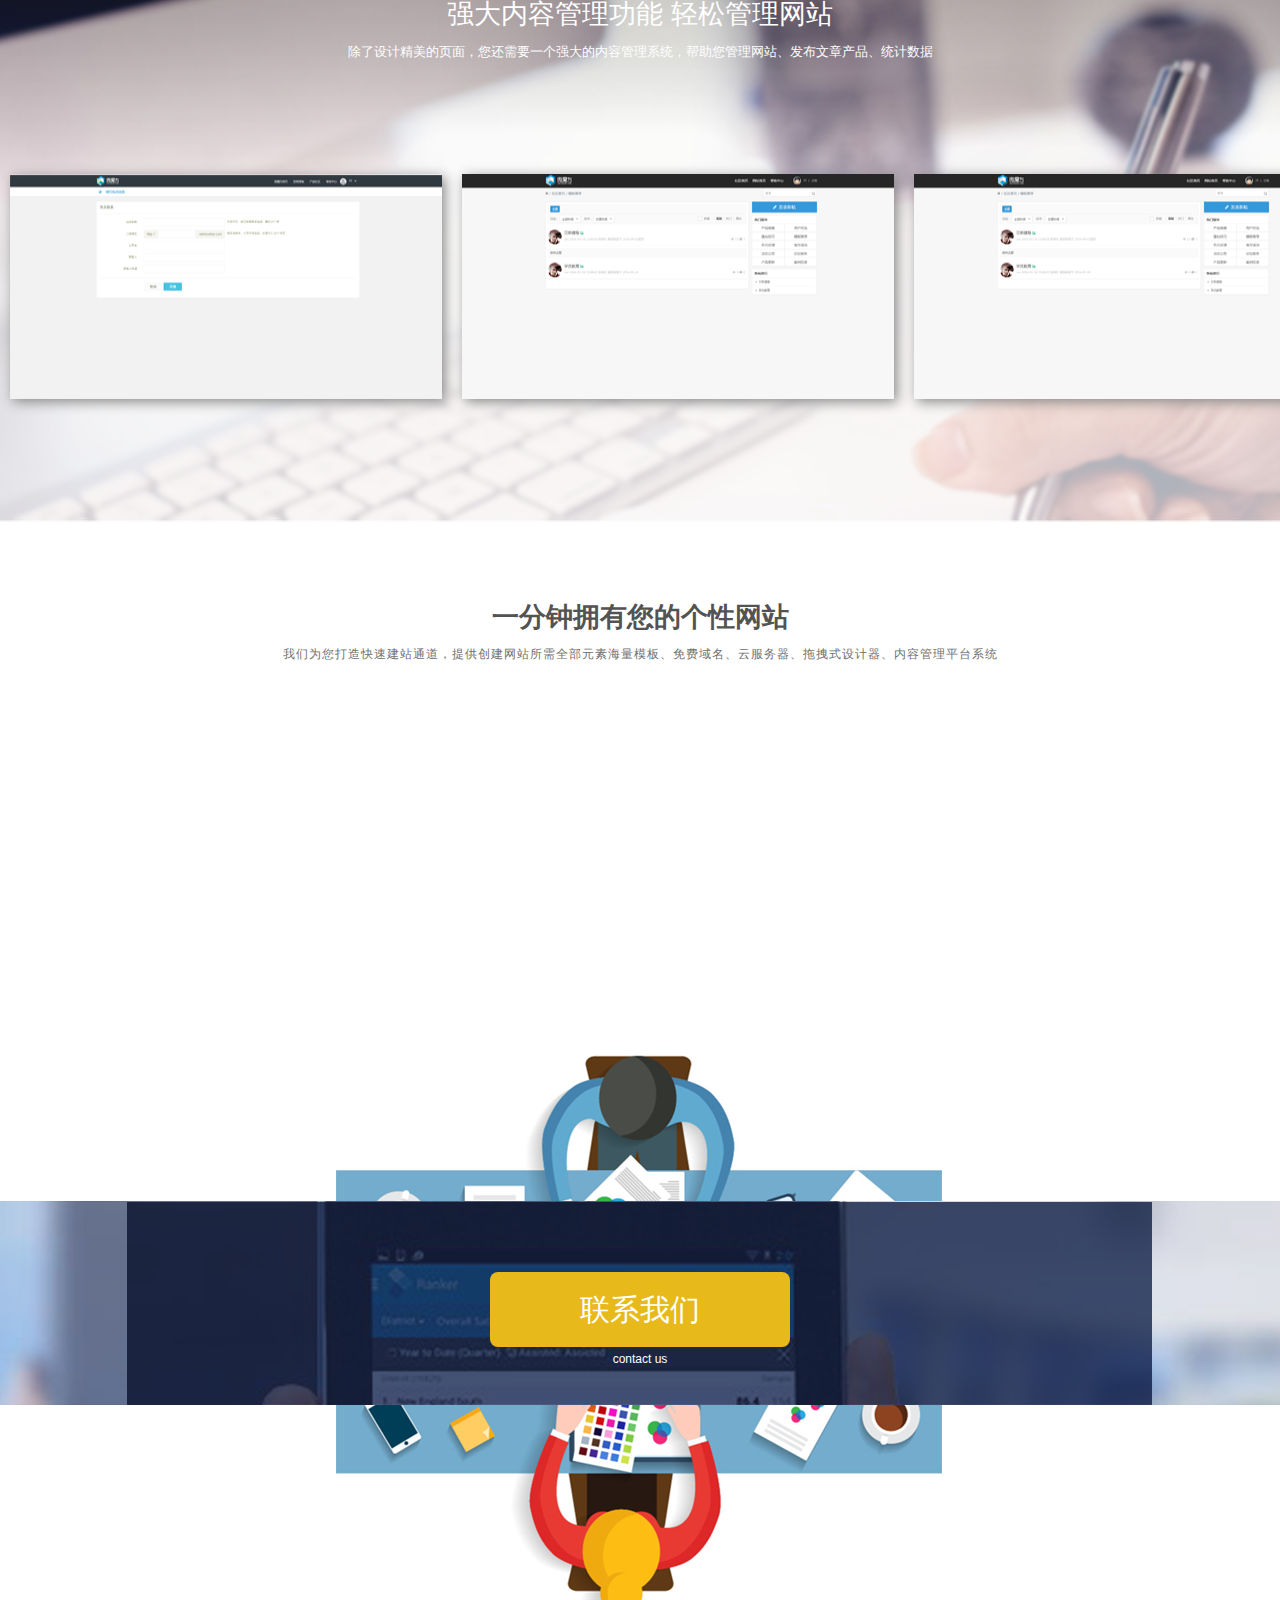
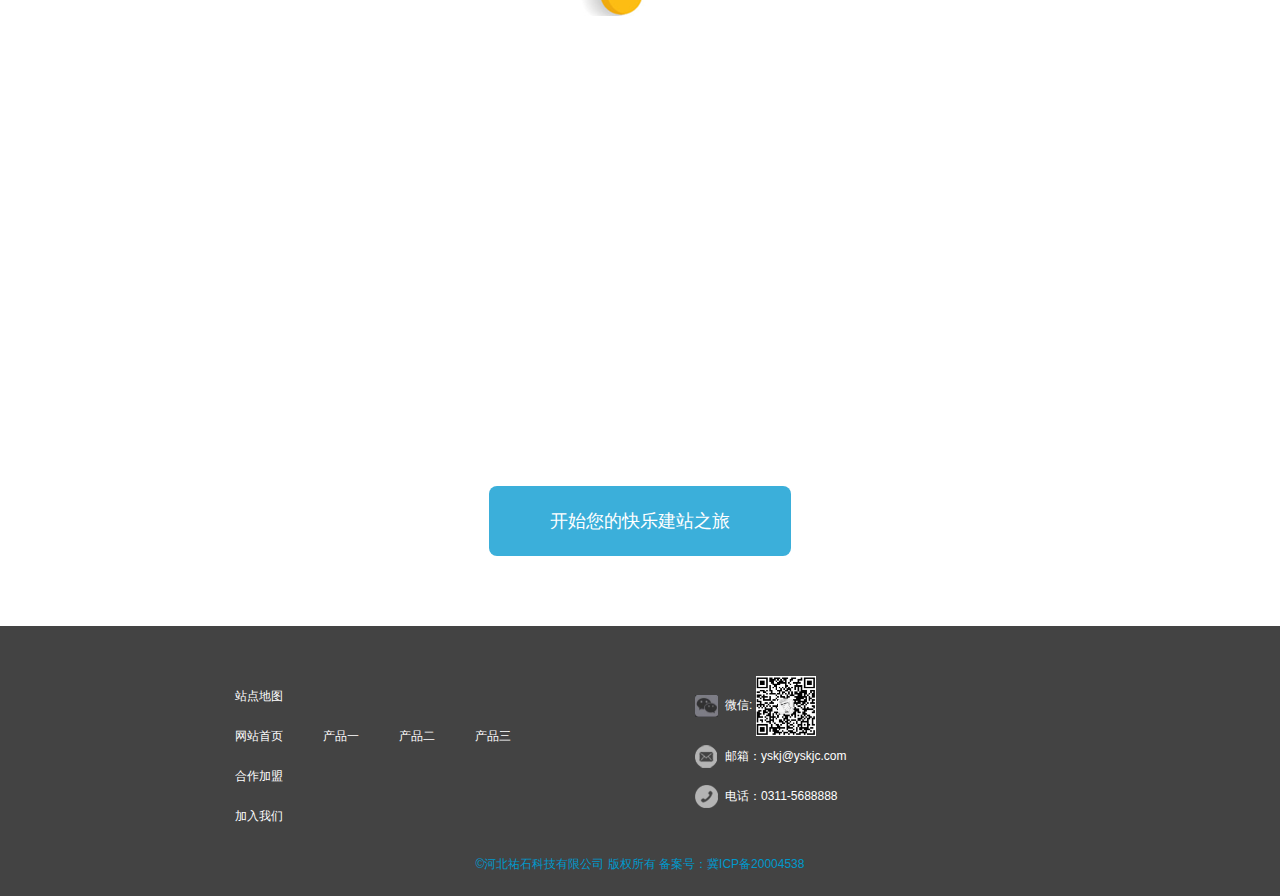
==== commit e201d353: "yes" ====
--- a/index.html
+++ b/index.html
@@ -312,7 +312,7 @@
         <div class="footer_right">
         	<!-- <p>联系我们</p> -->
             <ul>
-                <li class="qq">微信客服: <img src="images/wx.jpg" height="60" width="60"></li>
+                <li class="qq">微信: <img src="images/wx.jpg" height="60" width="60"></li>
                 <li class="e-mail">邮箱：yskj@yskjc.com</li>
                 <li class="phone">电话：0311-5688888</li>
             </ul>
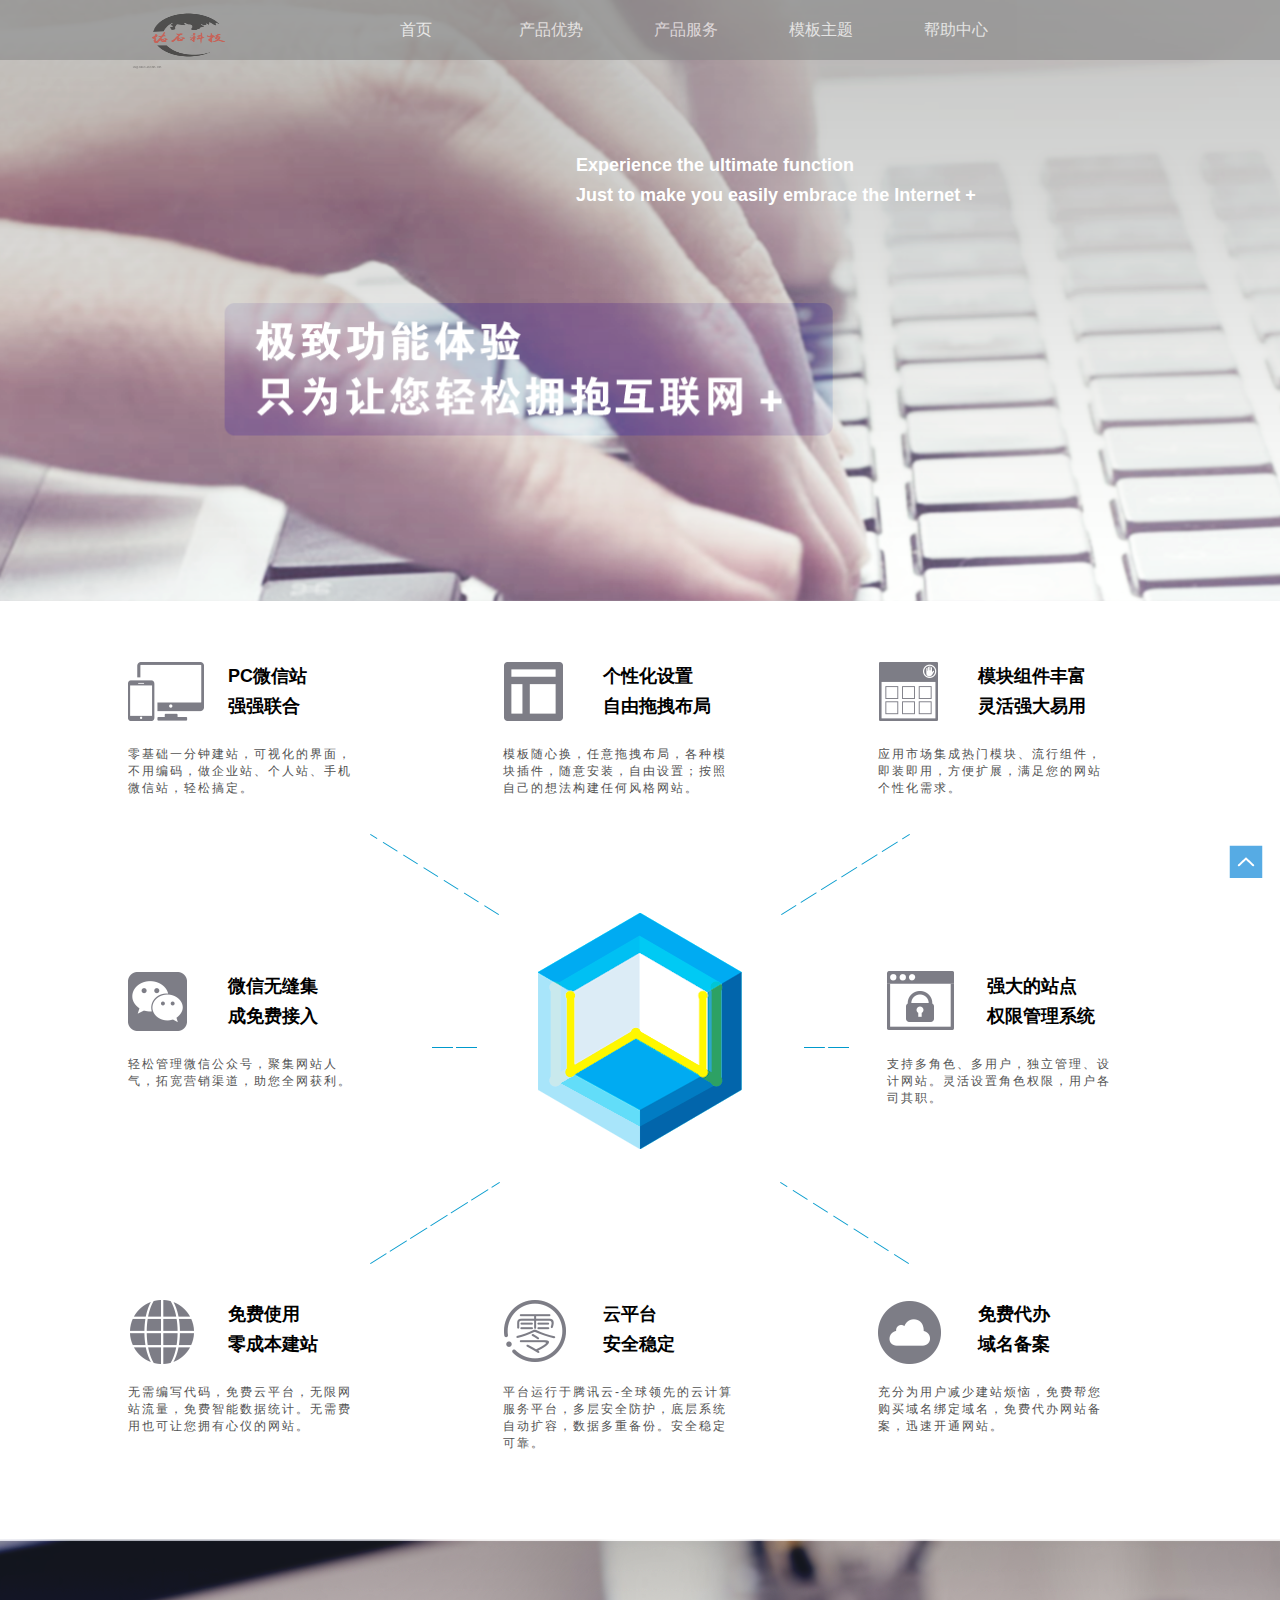
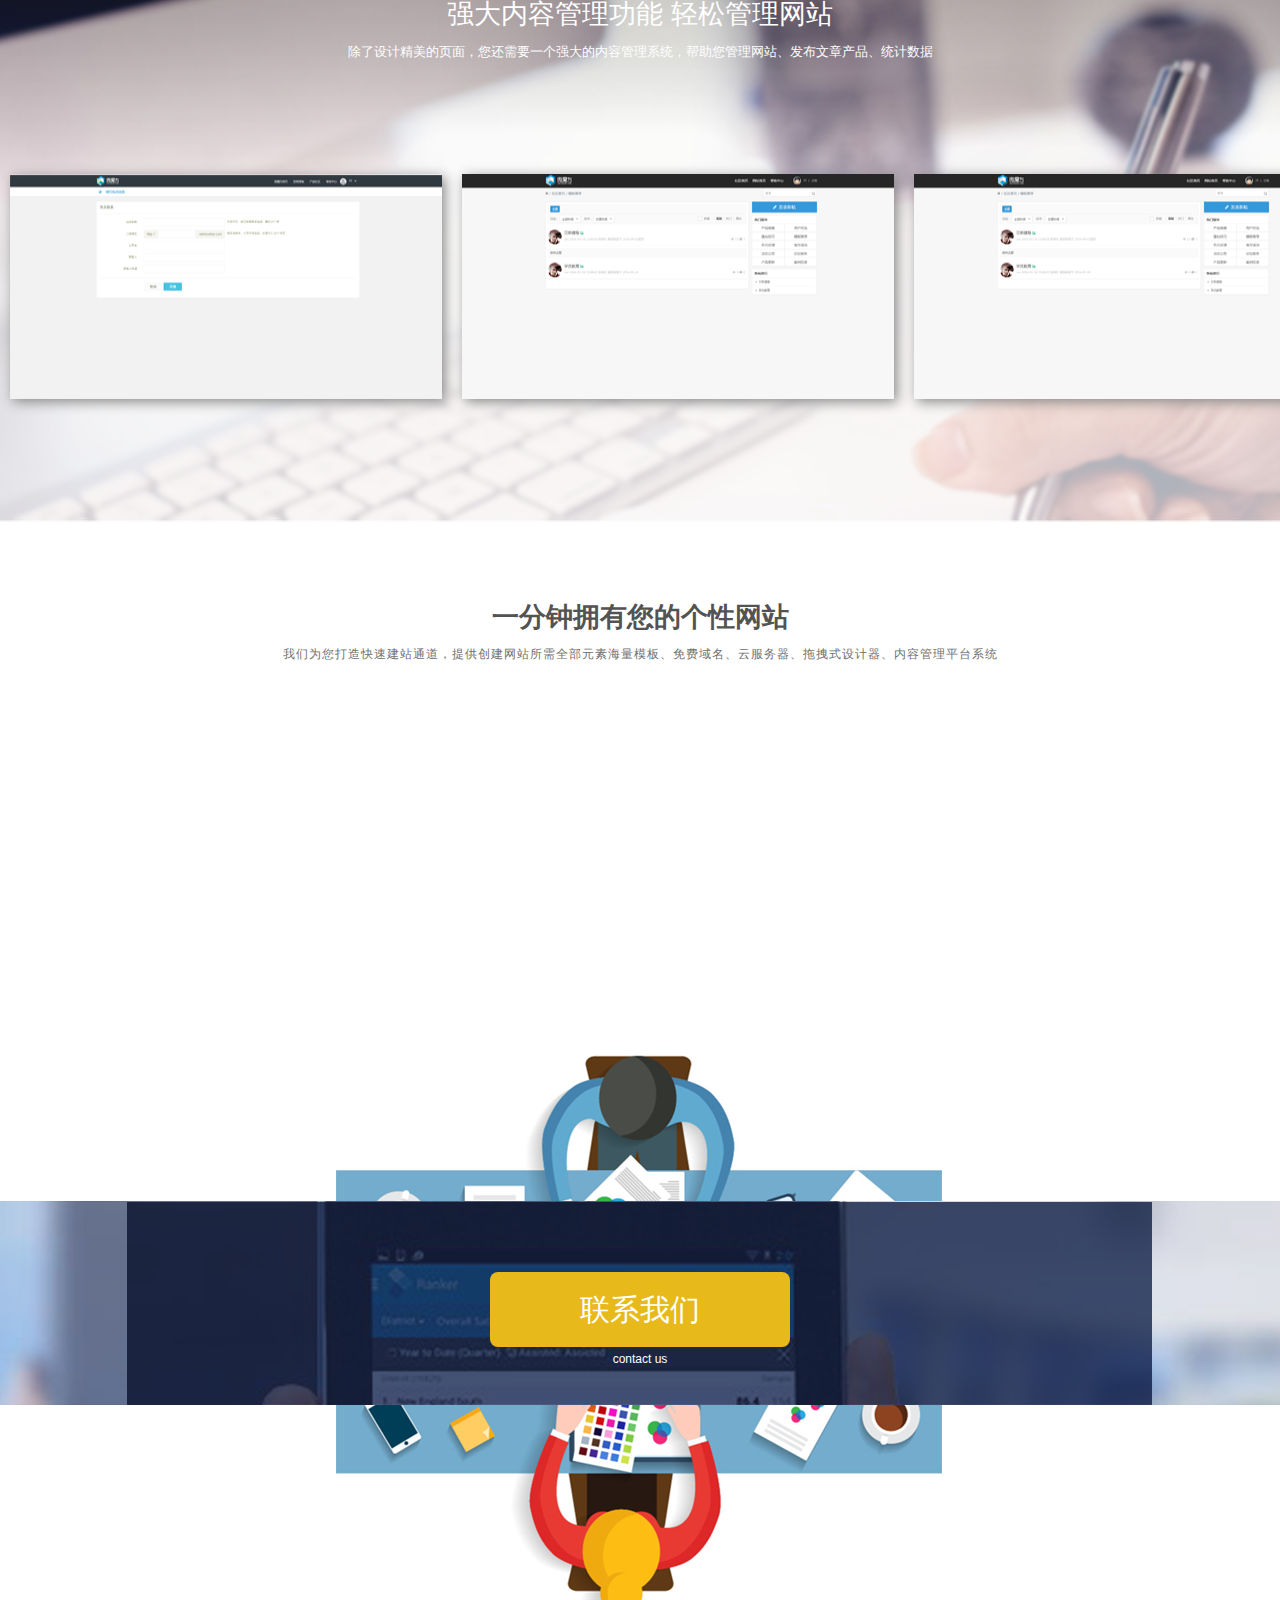
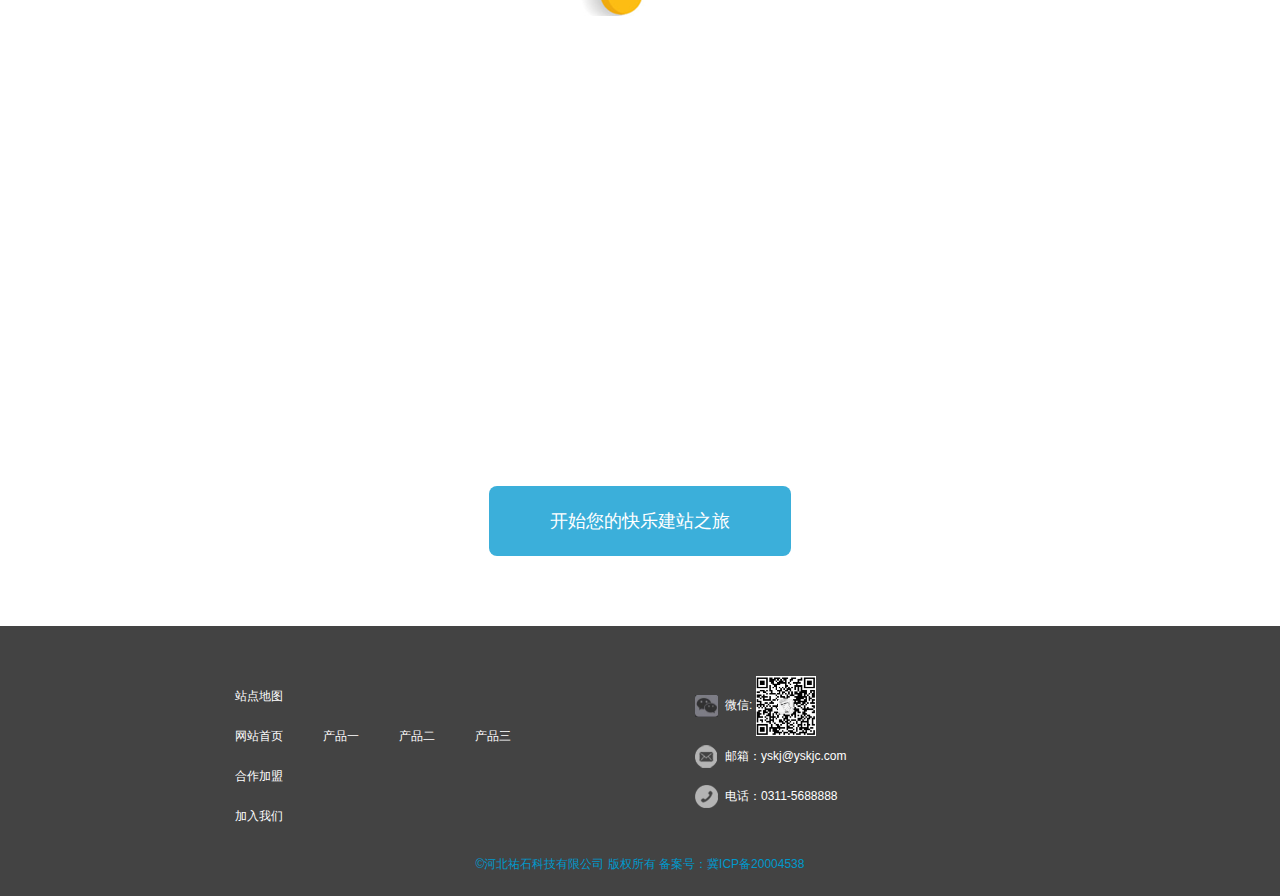
==== commit ada8b57e: "上传西部数码" ====
--- a/index.html
+++ b/index.html
@@ -33,7 +33,7 @@
 	<div class="nav_big">
         <div class="top">
             <div class="header">
-                <div class="logo"><img src="images/ysk_logo.jpg" height="50px" width="50px"></div>
+                <div class="logo"><img src="images/ysk_logo.jpg" height="70px" width="120px"></div>
                 <div class="nav">
                     <ul class="menu">
                         <li><a href="index.html">首页</a></li>
--- a/css/style.css
+++ b/css/style.css
@@ -132,7 +132,7 @@
 .nav_big{ width:100%; margin:0 auto; background:url(../images/wmf_banner.png) no-repeat center center; background-size:cover; height:601px;position: relative;}
 .top{ width:100%; margin:0 auto; background:#858585; height:60px;opacity: 0.6;}
 .header{ width:1024px; height:60px; margin:0 auto;}
-.logo{ float:left; margin-top:5px;} 
+.logo{ float:left;}
 .nav{ margin-left:100px; float:left; height:60px;}
 .nav ul li{ float:left; width:135px; position:relative;}
 .nav ul li a{color:#fff; font-size:16px; display:inline-block; line-height:60px; width:135px; }
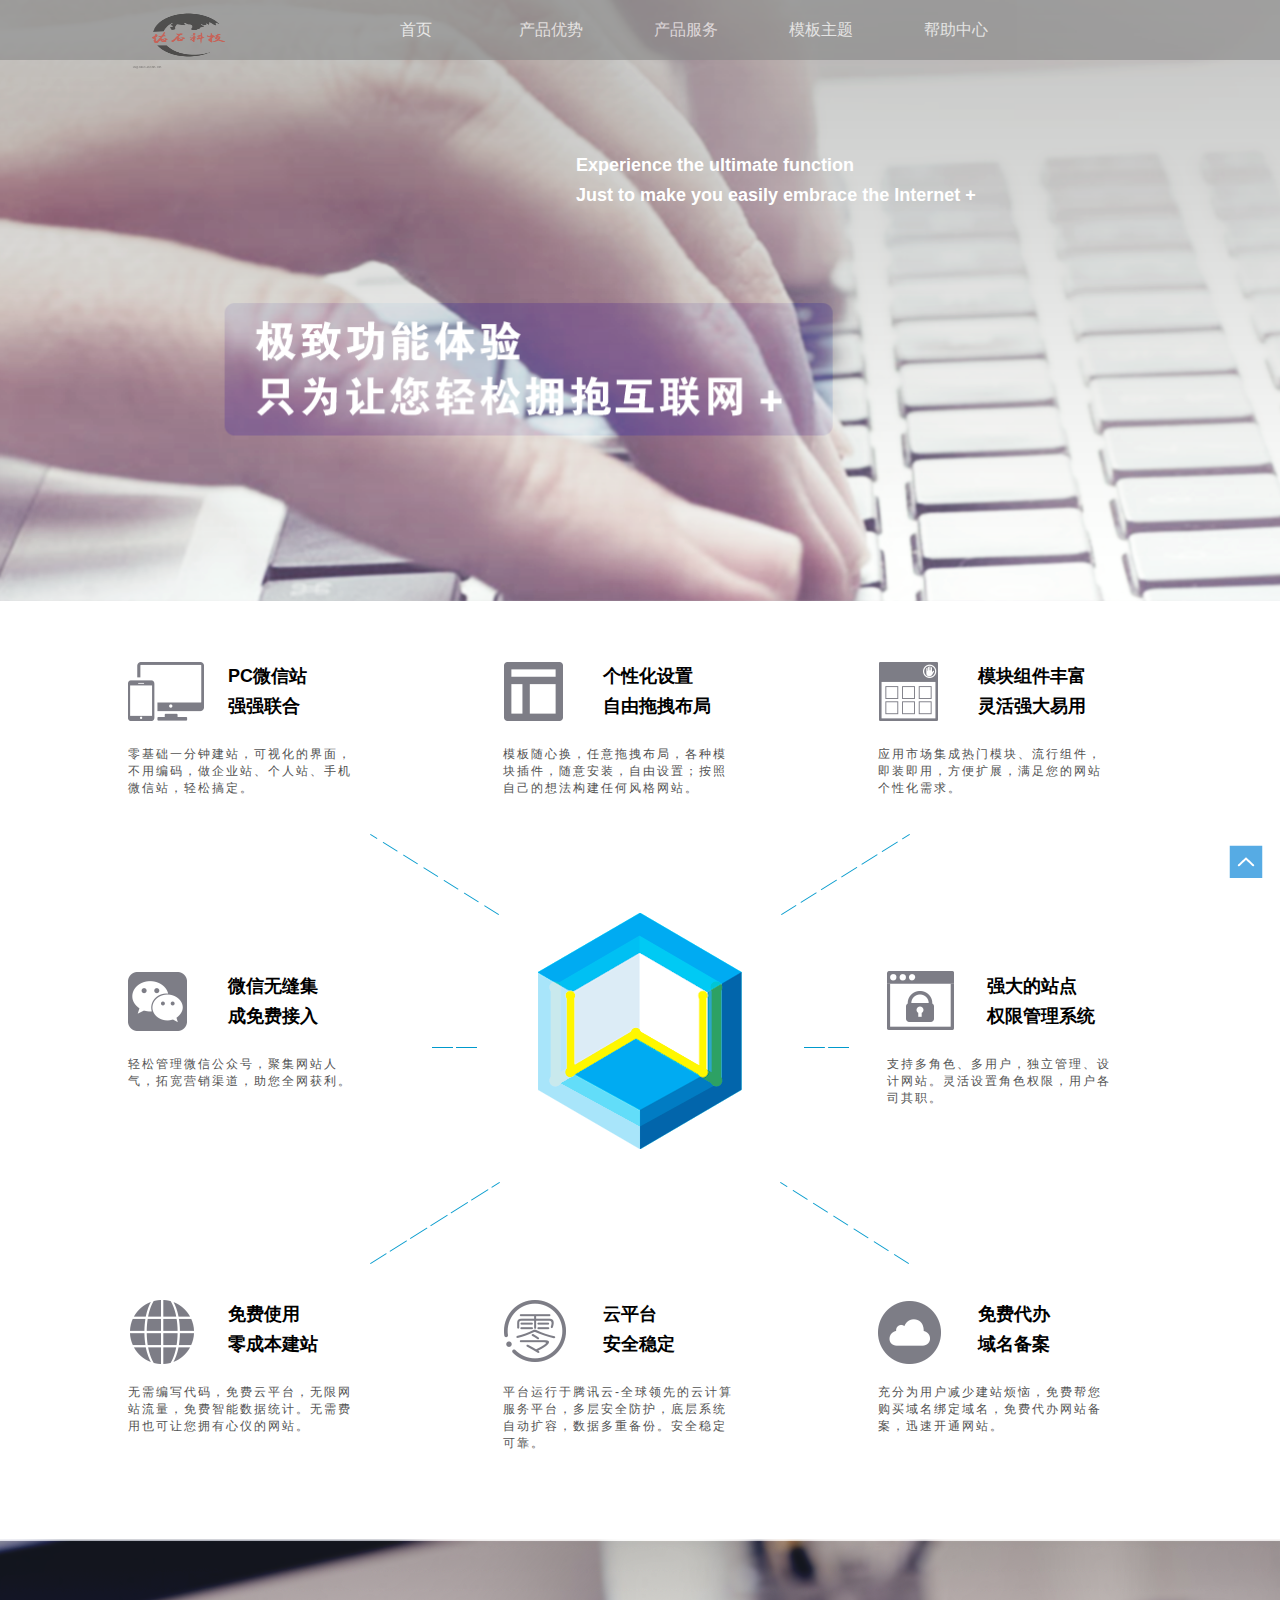
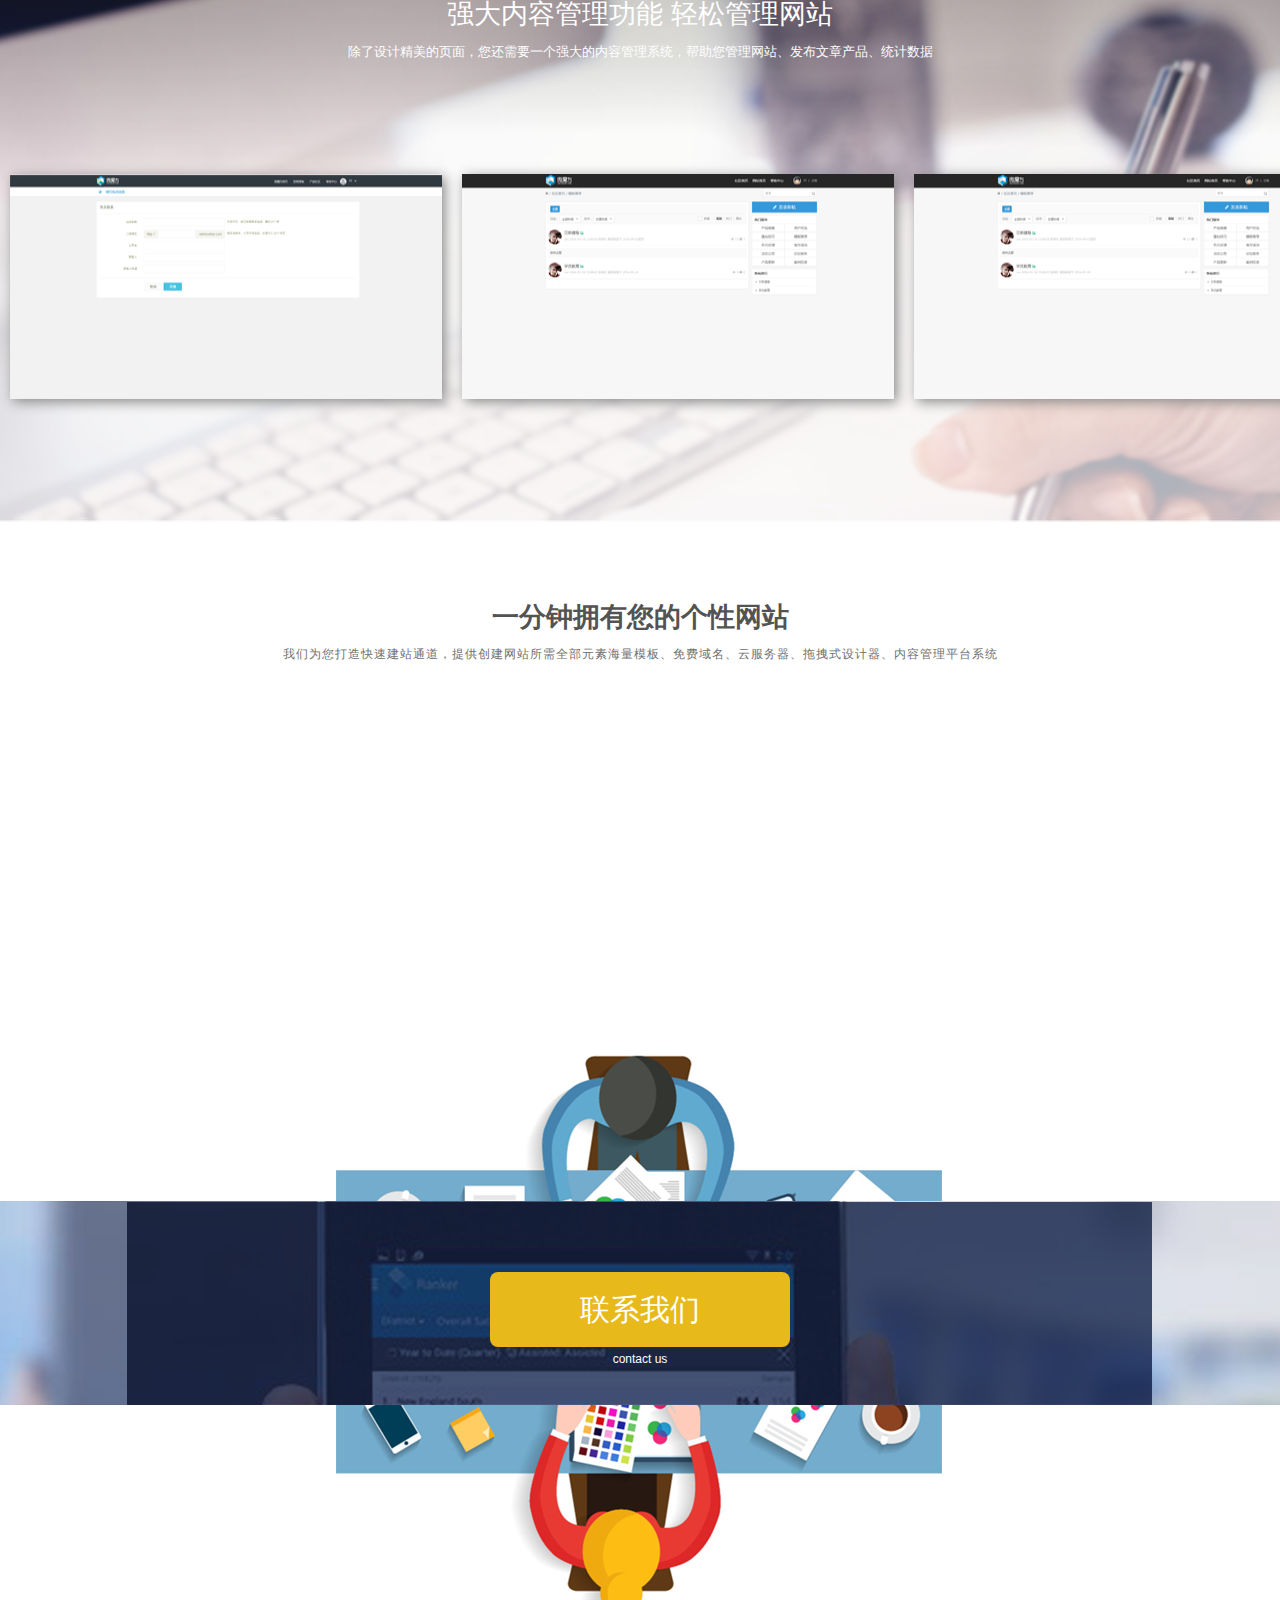
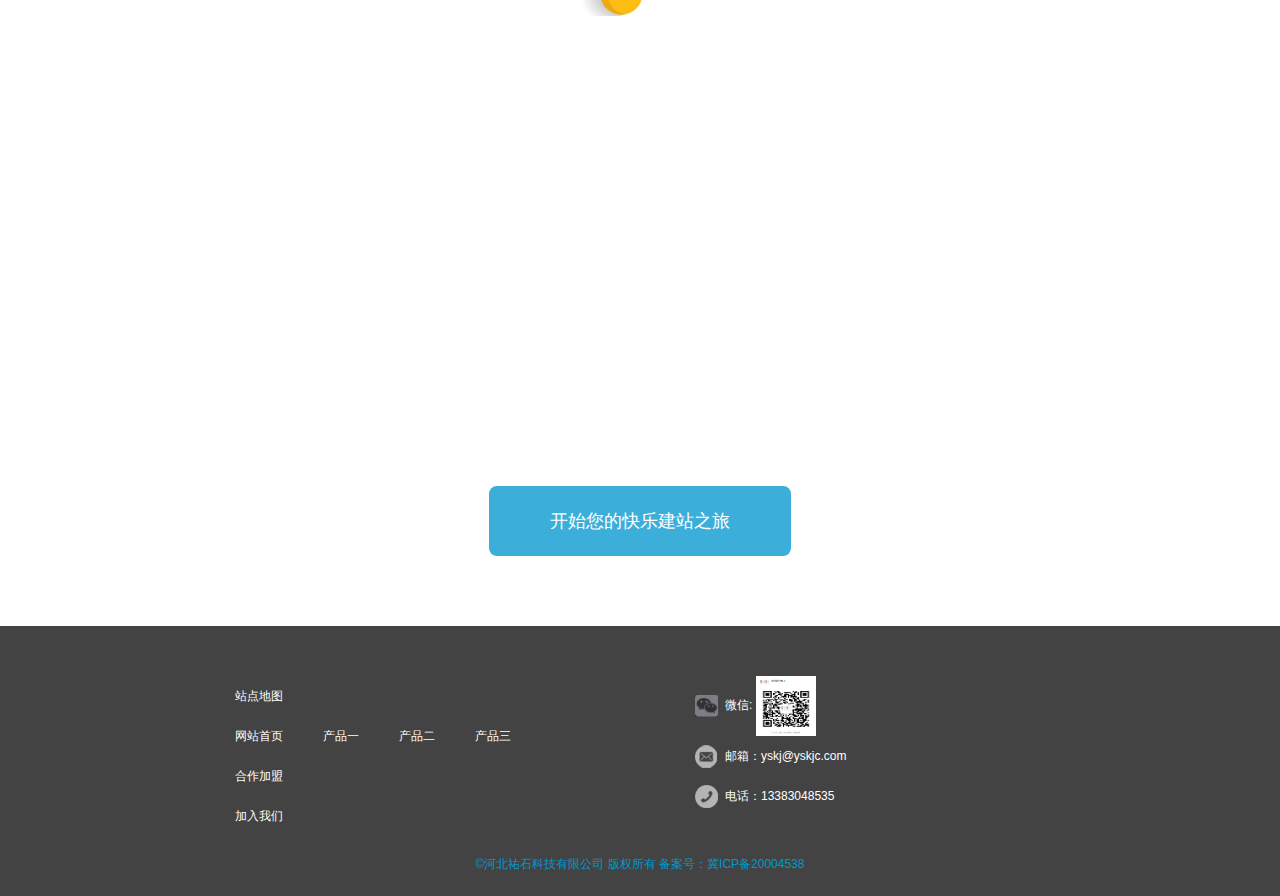
==== commit ffa6f9f3: "上传西部数码" ====
--- a/index.html
+++ b/index.html
@@ -314,7 +314,7 @@
             <ul>
                 <li class="qq">微信: <img src="images/wx.jpg" height="60" width="60"></li>
                 <li class="e-mail">邮箱：yskj@yskjc.com</li>
-                <li class="phone">电话：0311-5688888</li>
+                <li class="phone">电话：13383048535</li>
             </ul>
         </div><div class="clear"></div>
         <p class="footer_bottom mt20">©河北祐石科技有限公司 版权所有 备案号：冀ICP备20004538</p>
